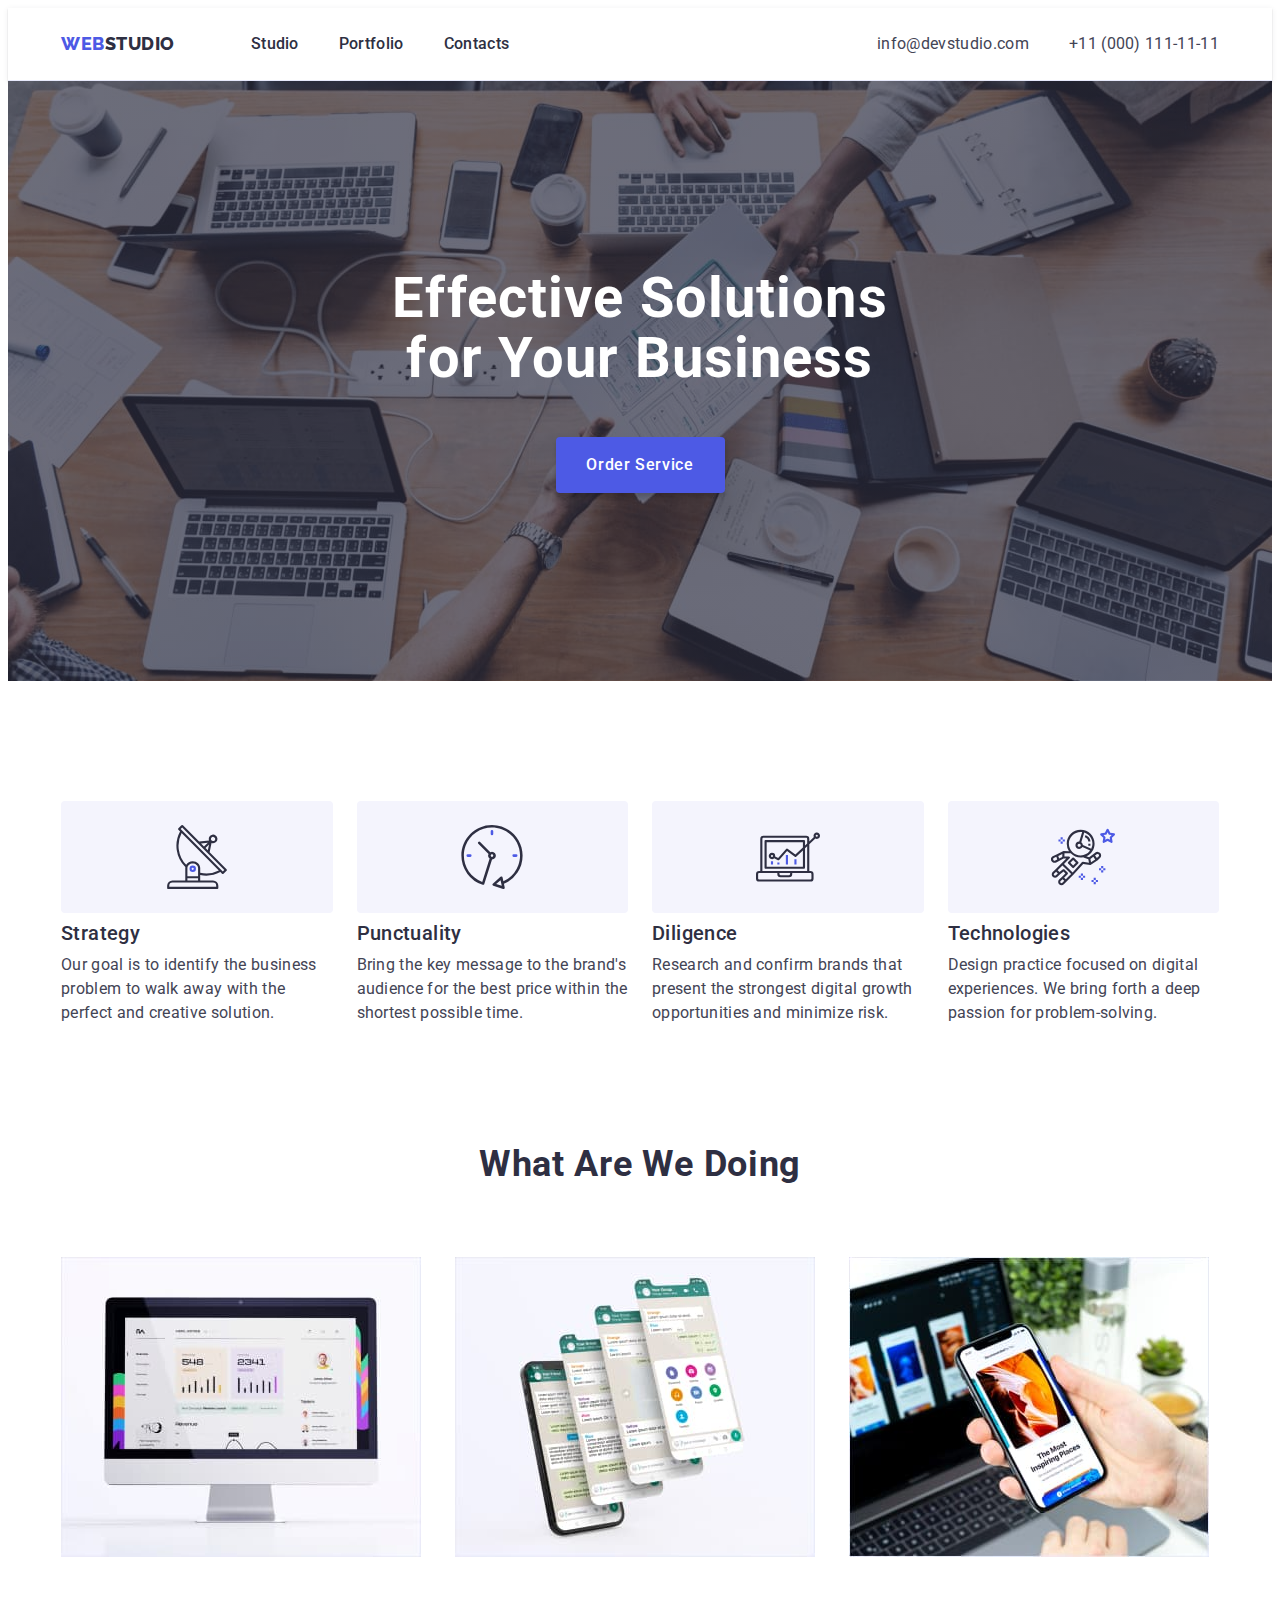
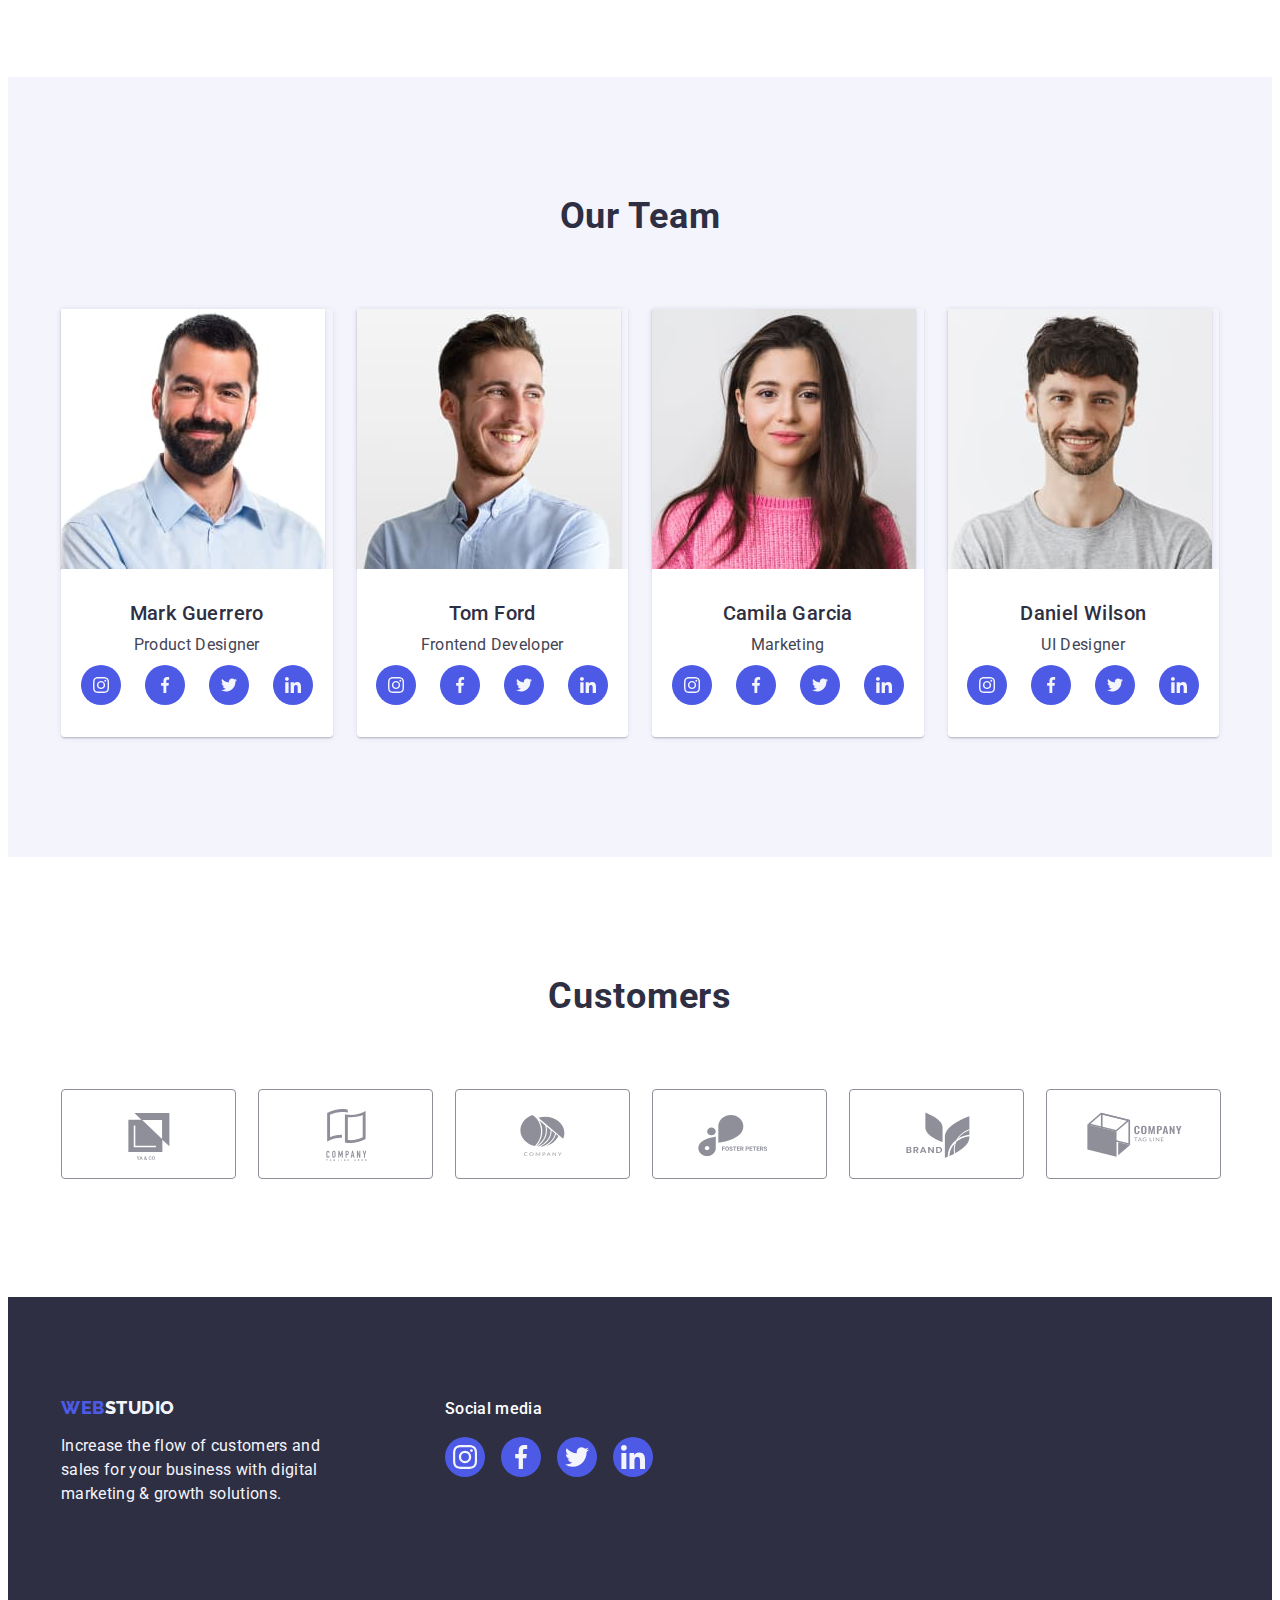
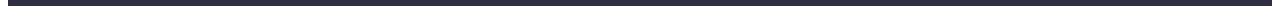
==== index.html @ 2c01bdbb "hw5" ====
<!DOCTYPE html>
<html lang="en">
  <head>
    <meta charset="UTF-8" />
    <meta http-equiv="X-UA-Compatible" content="IE=edge" />
    <meta name="viewport" content="width=device-width, initial-scale=1.0" />
    <title>Домашка 2</title>
    <link rel="preconnect" href="https://fonts.googleapis.com">
    <link rel="preconnect" href="https://fonts.gstatic.com" crossorigin>
    <link href="https://fonts.googleapis.com/css2?family=Raleway:wght@800&family=Roboto:wght@400;500;700&display=swap"
      rel="stylesheet">
    <link rel="stylesheet" href="https://cdnjs.cloudflare.com/ajax/libs/modern-normalize/2.0.0/modern-normalize.min.css"
      integrity="sha512-4xo8blKMVCiXpTaLzQSLSw3KFOVPWhm/TRtuPVc4WG6kUgjH6J03IBuG7JZPkcWMxJ5huwaBpOpnwYElP/m6wg=="
      crossorigin="anonymous" referrerpolicy="no-referrer" />
    <link rel="stylesheet" href="https://cdnjs.cloudflare.com/ajax/libs/animate.css/4.1.1/animate.min.css" />
    <link href="https://unpkg.com/aos@2.3.1/dist/aos.css" rel="stylesheet">
    <link rel="stylesheet" href="./css/styles.css">
  </head>

  <body>
    <header class="header-class">
      <div class="container nav-class  ">
        <nav class="nav-class">
          <a class="main-return-index link" href="./index.html">Web<span class="logo-studio">Studio</span></a>
          <ul class="flex-container list">
            <li><a class="main-menu link " href="./index.html">Studio</a></li>
            <li><a class="main-menu link" href="./portfolio.html">Portfolio</a></li>
            <li><a class="main-menu link" href="">Contacts</a></li>
          </ul>
        </nav>
      
        <address class="main-adress ">
          <ul class="adr-container list">
            <li><a class="main-email-tel link" href="mailto:info@devstudio.com">info@devstudio.com</a></li>
            <li><a class="main-email-tel link" href="tel:+110001111111">+11 (000) 111-11-11</a></li>
          </ul>
        </address>
      </div>
    </header>

    <main>
      <section class=" main-section-first">
        <div class="container container-first">
          <h1 class="main-h-first animate__animated animate__bounce">Effective Solutions for Your Business</h1>

          <button  type="button" class="main-button" data-open-modal>Order Service</button>
        </div>
      </section>

      <section class="main-section-second">
        <div class="container">
          <h2 class=" visually-hidden ">make world beautiful</h2>
          <ul class="container-second  list">
            <li class="second-li">
             <div class="section-second-icon">
                <svg class="second-perevagi-icon" width="64" height="64">
                <use href="./images/icons.svg#icon-anten"></use>
                </svg>
              </div>
                <h3 class="main-h-second">Strategy</h3>
                <p class="main-p-second">
                  Our goal is to identify the business problem to walk away with the
                  perfect and creative solution.
                </p>
              
            </li>
            
            <li class="second-li">
              <div class="section-second-icon">
                <svg class="second-perevagi-icon" width="64" height="64">
                  <use href="./images/icons.svg#icon-clock"></use>
                </svg>
              </div>
              <h3 class="main-h-second">Punctuality</h3>
              <p class="main-p-second">
                Bring the key message to the brand's audience for the best price
                within the shortest possible time.
              </p>
            </li>

            <li class="second-li">
              <div class="section-second-icon">
                <svg class="second-perevagi-icon" width="64" height="64">
                  <use href="./images/icons.svg#icon-diagr"></use>
                </svg>
              </div>
              <h3 class="main-h-second">Diligence</h3>
              <p class="main-p-second">
                Research and confirm brands that present the strongest digital
                growth opportunities and minimize risk.
              </p>
            </li>

            <li class="second-li">
              <div class="section-second-icon">
                <svg class="second-perevagi-icon" width="64" height="64">
                  <use href="./images/icons.svg#icon-astron"></use>
                </svg>
              </div>
              <h3 class="main-h-second">Technologies</h3>
              <p class="main-p-second">
                Design practice focused on digital experiences. We bring forth a
                deep passion for problem-solving.
              </p>
            </li>
          </ul>
        </div>
      </section>

      <section class="main-section-third">
        <div  class="container">
          <h2 class="main-h-third">What are we doing</h2>
         
            <ul class="container-third list">
              <li class="third-li">
                <img class="main-img" src="./images/img1c.jpg"  alt="img1" >
              </li>
              <li class="third-li">
                <img class="main-img" src="./images/img2c.jpg"  alt="img2" >
              </li>
              <li class="third-li">
                <img class="main-img" src="./images/img3c.jpg"  alt="img3" >
              </li>
            </ul>
          
        </div>
      </section>

      <section class="main-section-four">
        <div class="container">
          <h2 class="main-h-third">Our Team</h2>
          <ul class="flex-container-third list">
            <li class="class-team-img">
              <img  class="main-img-team"
                src="./images/developer1c.jpg"
                alt="developer1" >
              <div class="fio-job">
                  <h3 class="main-fio">Mark Guerrero</h3>
                  <p class="job-title">Product Designer</p>
                  <ul class="team-soc list">
                    <li class="team-soc-item link">
                      <a href="" class="team-soc-link link"
                         target="_blank"
                         rel="noopener noreferrent">
                        <svg class="team-soc-icon" width="16" height="16"> 
                          <use href="./images/icons.svg#icon-insta"></use>
                              </svg>
                      </a>
                    </li>
                    <li class="team-soc-item link">
                      <a href="" class="team-soc-link link"
                          target="_blank" rel="noopener noreferrent">
                        <svg class="team-soc-icon" width="16" height="16">
                          <use href="./images/icons.svg#icon-faceb"></use>
                        </svg>
                      </a>
                    </li>
                    <li class="team-soc-item link">
                      <a href="" class="team-soc-link link" 
                          target="_blank" rel="noopener noreferrent">
                          <svg class="team-soc-icon" width="16" height="16">
                            <use href="./images/icons.svg#icon-twit"></use>
                          </svg>
                      </a>
                    </li>
                    <li class="team-soc-item link">
                      <a href="" class="team-soc-link link" 
                        target="_blank" rel="noopener noreferrent">
                      <svg class="team-soc-icon" width="16" height="16">
                        <use href="./images/icons.svg#icon-linked"></use>
                      </svg>
                      </a>
                    </li>
                  </ul>
              </div>
              
            </li>
            <li class="class-team-img">
              <img class="main-img-team"
                src="./images/developer2c.jpg"
                alt="developer2" >
              <div class="fio-job">
                  <h3 class="main-fio">Tom Ford</h3>
                  <p class="job-title">Frontend Developer</p>
                  <ul class="team-soc list">
                    <li class="team-soc-item link">
                      <a href="" class="team-soc-link link" target="_blank" rel="noopener noreferrent">
                        <svg class="team-soc-icon" width="16" height="16">
                          <use href="./images/icons.svg#icon-insta"></use>
                        </svg>
                      </a>
                    </li>
                    <li class="team-soc-item link">
                      <a href="" class="team-soc-link link" target="_blank" rel="noopener noreferrent">
                        <svg class="team-soc-icon" width="16" height="16">
                          <use href="./images/icons.svg#icon-faceb"></use>
                        </svg>
                      </a>
                    </li>
                    <li class="team-soc-item link">
                      <a href="" class="team-soc-link link" target="_blank" rel="noopener noreferrent">
                        <svg class="team-soc-icon" width="16" height="16">
                          <use href="./images/icons.svg#icon-twit"></use>
                        </svg>
                      </a>
                    </li>
                    <li class="team-soc-item link">
                      <a href="" class="team-soc-link link" target="_blank" rel="noopener noreferrent">
                        <svg class="team-soc-icon" width="16" height="16">
                          <use href="./images/icons.svg#icon-linked"></use>
                        </svg>
                      </a>
                    </li>
                  </ul>
              </div>
            </li>
            <li class="class-team-img">
              <img class="main-img-team"
                src="./images/developer3c.jpg"
                alt="developer3" >
              <div class="fio-job">
                  <h3 class="main-fio">Camila Garcia</h3>
                  <p class="job-title">Marketing</p>
                  <ul class="team-soc list">
                    <li class="team-soc-item link">
                      <a href="" class="team-soc-link link" target="_blank" rel="noopener noreferrent">
                        <svg class="team-soc-icon" width="16" height="16">
                          <use href="./images/icons.svg#icon-insta"></use>
                        </svg>
                      </a>
                    </li>
                    <li class="team-soc-item link">
                      <a href="" class="team-soc-link link" target="_blank" rel="noopener noreferrent">
                        <svg class="team-soc-icon" width="16" height="16">
                          <use href="./images/icons.svg#icon-faceb"></use>
                        </svg>
                      </a>
                    </li>
                    <li class="team-soc-item link">
                      <a href="" class="team-soc-link link" target="_blank" rel="noopener noreferrent">
                        <svg class="team-soc-icon" width="16" height="16">
                          <use href="./images/icons.svg#icon-twit"></use>
                        </svg>
                      </a>
                    </li>
                    <li class="team-soc-item link">
                      <a href="" class="team-soc-link link" target="_blank" rel="noopener noreferrent">
                        <svg class="team-soc-icon" width="16" height="16">
                          <use href="./images/icons.svg#icon-linked"></use>
                        </svg>
                      </a>
                    </li>
                  </ul>
              </div>
            </li>
            <li class="class-team-img">
              <img class="main-img-team"
                src="./images/developer4c.jpg"
                alt="developer4" >
              <div class="fio-job">
                  <h3 class="main-fio">Daniel Wilson</h3>
                  <p class="job-title">UI Designer</p>
                  <ul class="team-soc list">
                    <li class="team-soc-item link">
                      <a href="" class="team-soc-link link" target="_blank" rel="noopener noreferrent">
                        <svg class="team-soc-icon" width="16" height="16">
                          <use href="./images/icons.svg#icon-insta"></use>
                        </svg>
                      </a>
                    </li>
                    <li class="team-soc-item link">
                      <a href="" class="team-soc-link link" target="_blank" rel="noopener noreferrent">
                        <svg class="team-soc-icon" width="16" height="16">
                          <use href="./images/icons.svg#icon-faceb"></use>
                        </svg>
                      </a>
                    </li>
                    <li class="team-soc-item link">
                      <a href="" class="team-soc-link link" target="_blank" rel="noopener noreferrent">
                        <svg class="team-soc-icon" width="16" height="16">
                          <use href="./images/icons.svg#icon-twit"></use>
                        </svg>
                      </a>
                    </li>
                    <li class="team-soc-item link">
                      <a href="" class="team-soc-link link" target="_blank" rel="noopener noreferrent">
                        <svg class="team-soc-icon" width="16" height="16">
                          <use href="./images/icons.svg#icon-linked"></use>
                        </svg>
                      </a>
                    </li>
                  </ul>
              </div>
            </li>
          </ul>
        </div>
      </section>

      <section class="main-section-five">
        <div class="container">
          <h2 class="main-h-third">Customers</h2>
          <ul class="flex-container-third list">
            <li class="customer-item link">
              <a href="" class="customer-link" target="_blank" 
                  rel="noopener noreferrent">
                <svg class="customer-icon" width="104" height="56">
                  <use href="./images/icons.svg#icon-logoone"></use>
                </svg>
              </a>
            </li>
            <li class="customer-item link">
              <a href="" class="customer-link" 
                    target="_blank" rel="noopener noreferrent">
                <svg class="customer-icon" width="104" height="56">
                  <use href="./images/icons.svg#icon-logotwo"></use>
                </svg>
              </a>
            </li>
            <li class="customer-item link">
              <a href="" class="customer-link " 
                    target="_blank" rel="noopener noreferrent">
                <svg class="customer-icon" width="104" height="56">
                  <use href="./images/icons.svg#icon-logotree"></use>
                </svg>
              </a>
            </li>
            <li class="customer-item link">
              <a href="" class="customer-link" 
                    target="_blank" rel="noopener noreferrent">
                <svg class="customer-icon" width="104" height="56">
                  <use href="./images/icons.svg#icon-logofour"></use>
                </svg>
              </a>
            </li>
            <li class="customer-item link">
              <a href="" class="customer-link" 
                    target="_blank" rel="noopener noreferrent">
                <svg class="customer-icon" width="104" height="56">
                  <use href="./images/icons.svg#icon-logofive"></use>
                </svg>
              </a>
            </li>
            <li class="customer-item link">
              <a href="" class="customer-link" 
                    target="_blank" rel="noopener noreferrent">
                <svg class="customer-icon" width="104" height="56">
                  <use href="./images/icons.svg#icon-logosix"></use>
                </svg>
              </a>
            </li>
          </ul>
        </div>
      </section>    
    </main>

    <footer class="foot-container ">
      <div class="footer-class">
        <div class="footer-first-block">         
          <a class="main-footer-index link " href="./index.html">Web<span class="main-span-footer">Studio</span></a>
          <p class="main-p-footer size-p-footer">
            Increase the flow of customers and sales for your business with digital
            marketing & growth solutions.
            </p>
        </div>

        <div class="block-social-media">
              <p class="social-media">Social media  </p>
              <ul class="footer-soc list">
                <li class="footer-soc-item link">
                  <a href="" class="footer-soc-link link" target="_blank" rel="noopener noreferrent">
                    <svg class="footer-soc-icon" width="24" height="24">
                      <use href="./images/icons.svg#icon-insta"></use>
                    </svg>
                  </a>
                </li>
              <li class="footer-soc-item link">
                  <a href="" class="footer-soc-link link" target="_blank" rel="noopener noreferrent">
                    <svg class="footer-soc-icon" width="24" height="24">
                      <use href="./images/icons.svg#icon-faceb"></use>
                    </svg>
                  </a>
                </li>
              <li class="footer-soc-item link">
                  <a href="" class="footer-soc-link link" target="_blank" rel="noopener noreferrent">
                    <svg class="footer-soc-icon" width="24" height="24">
                      <use href="./images/icons.svg#icon-twit"></use>
                    </svg>
                  </a>
                </li>
                <li class="footer-soc-item link">

                  <a href="" class="footer-soc-link link" target="_blank" rel="noopener noreferrent">
                    <svg class="footer-soc-icon" width="24" height="24">
                      <use href="./images/icons.svg#icon-linked"></use>
                    </svg>
                  </a>
                </li>
              </ul>
        </div>

      </div>
    </footer>
    <div class="backdrop is-hidden data-backdrop">
      <div class="modal">
          <p>  igfpiyfdktkkhyfkfkfufufufufiutfiutfoihhj </p>
          <button type="button"   class="modal-close" data-close-modal> 
            <svg class="modal-close-icon" width="8" height="8">
              <use href="./images/icons.svg#icon-close-black"></use>
            </svg>

        </button>

      </div>
    </div>
    <script>
      const refs={
        openModalBtn: document.querySelector("[data-open-modal]"),
        closeModalBtn: document.querySelector("[data-close-modal]"),
        backdrop: document.querySelector("[data-backdrop]"),
      };
      refs.openModalBtn.addEventListener("click", toggleModal);
      refs.closeModalBtn.addEventListener("click", toggleModal);
      refs.backdrop.addEventListener("click", logBackdropClick);

      function toggleModal(){
        refs.backdrop.classList.toggle("is-hidden");
      }

      function logBackdropClick() {
        console.log("Это клик в бэкдроп")ж
      }
      
    </script>
  </body>
</html>
---- css/styles.css ----
body{
    font-family: "Roboto", sans-serif;
    color: var(--color-main-p);
    background-color: var(--title-color); }
:root{
    --title-color: #ffffff;
        --background-color-body: #2e2f42;
        --portfolio-filter-color: #4D5AE5;
        --portfolio-filter-background: #F4F4FD;
        --color-main-menu: #434455;
        --color-border-portfolio: #e7e9fc;
        --color-focus-blu: #404bbf;
        --color-h-second: #2E2F42;
        --color-main-total: #F4F4FD;
        --color-main-p: #434455;
        --color-sect-third: #E5E5E5;
        --timing-function: cubic-bezier(0.4, 0, 0.2, 1);
}
.list{list-style: none;  }
.link{text-decoration: none; }
p,h1,h2,h3,h4,h5,h6 {margin: 0;}
ul,ol{margin: 0;   padding: 0  ;}
img{display: block;}

/* Main menu */
.main-menu {
    font-weight: 500;
    font-size: 16px;
    line-height: 1.5;
    letter-spacing: 0.02em;
    color: var(--background-color-body);
    display: block;
    gap: 40px;
    padding: 24px 0;
    position: relative;
    transition-property:color;
}
.main-menu::after{
    content: "";
    position: absolute;
    width: 100%;
    height: 4px;
    left: 0;
    bottom: 0;
    display: block;
    background-color: var(--color-focus-blu);
    transform: scaleX(0);
    /* transition: var(--color-focus-blu); */
    /* transform: scaleX(0,5); */
    transition: transform 250ms var(--timing-function);
}

 .main-menu:hover::after {
     transform: scaleX(1);
 }

 .main-menu:hover,
 .main-menu:focus {
        color: var(--color-focus-blu);
}
.nav-class {
    display: flex;
    align-items: center;
    justify-content: space-between;
}
.adr-container {
    display: flex;
    gap: 40px;
}
.flex-container{
    display: flex;
    align-items: center;
    gap: 40px;
}
.flex-container-first{
    box-sizing: content-box;
    display: flex;
}
.flex-container-second {
    display: flex;
    align-items: center;
    gap: 24px;
    justify-content: center;
}
.flex-container-portfolio{
    display: flex;
    flex-wrap: wrap;
    align-items: center;
    column-gap: 24px;
    row-gap: 48px;
    border-top: none;
}
.portfolio-li{
    width: calc((100% - 48px) / 3);
}

.portfolio-li:hover .portfolio-cashless-text {
    transform: translateY(0);
}

.portfolio-list{
    display: block;
    /* transition-property: all; */
    transition-duration: 250ms;
    transition-timing-function: cubic-bezier(0.4, 0, 0.2, 1);
}
.portfolio-list-card {
    padding: 32px 16px;
    border: 1px solid var(--color-border-portfolio);
    border-top: none;
}

.portfolio-list:hover,
.portfolio-list:focus {
    box-shadow: 0px 1px 6px rgba(46, 47, 66, 0.08),
                0px 1px 1px rgba(46, 47, 66, 0.16),
                0px 2px 1px rgba(46, 47, 66, 0.08);
}

.flex-container-menu-portfolio{
    display: flex;
    gap: 24px;
    margin-bottom: 72px;
}   
.flex-container-third {
    display: flex;
    align-items: center;
    gap: 24px;
    }
.flex-on{
    display: flex;
    align-items: center;
    justify-items: center;
    justify-content: center;
}

.logo-studio{
    color: var(--background-color-body);
}

.main-return-index{
    color: var(--portfolio-filter-color);
    font-family: 'Raleway', sans-serif;
    font-style: normal;
    font-weight: 800;
    font-size: 18px;
    line-height: 1.17;
    letter-spacing: 0.03em;
    text-transform: uppercase;
    margin-right: 76px;
 }
.main-footer-index {
    font-family: 'Raleway', sans-serif;
    font-style: normal;
    font-weight: 800;
    font-size: 18px;
    line-height: 1.17;
    letter-spacing: 0.03em;
    text-transform: uppercase;
    color: var(--portfolio-filter-color);
    margin-bottom: 16px;
    display: inline-block;
}
.main-span-footer {
    color: var(--portfolio-filter-background);
}

.main-p-footer {
    font-size: 16px;
    line-height: 1.5;
    letter-spacing: 0.02em;
    color: var(--portfolio-filter-background);
}
.size-p-footer {
    width: 264px;
}
.main-adress {
    font-style: normal; 
}

.main-email-tel{
    font-size: 16px;
    line-height: 1.5;
    letter-spacing: 0.02em;
    color: var(--color-main-menu);
    margin-right: auto;
    /* transition-property: all; */
    transition-duration: 250ms;
    transition-timing-function: cubic-bezier(0.4, 0, 0.2, 1);
}
.main-email-tel:hover,
.main-email-tel:focus {
    color: var(--color-focus-blu);
 
}
.main-section-first{
    max-width: 1440px;
    margin: 0 auto;
    background-position: center;
    background-size: cover;
    background-image: linear-gradient(rgba(46, 47, 66, 0.7),
                                      rgba(46, 47, 66, 0.7)),
                                       url(../images/people-office.jpg);
    background-repeat: no-repeat;
    padding: 188px 0;
    position: relative;
}
.main-h-first {
    font-weight: 700;
    font-size: 56px;
    line-height: 1.07;
    text-align: center; 
    letter-spacing: 0.02em;
    max-width: 496px;
    color: var(--title-color);
    margin: auto;
 }
.main-button {
    font-family: "Roboto", sans-serif;
    font-style: normal;
    font-weight: 500;
    font-size: 16px;
    line-height: 1.5;
    letter-spacing: 0.04em;
    color: var(--title-color);
    background-color: var(--portfolio-filter-color);
    cursor: pointer;
    display: block;
    margin: auto;;
    margin-top: 48px;
    align-items: flex-start;
    padding: 12px 24px;
    min-width: 169px;
    height: 56px;
    border: none;
    box-shadow: 0px 4px 4px rgba(0, 0, 0, 0.15);
    border-radius: 4px;
    /* transition-property: all; */
    transition-duration: 250ms;
    transition-timing-function: cubic-bezier(0.4, 0, 0.2, 1);
   
}
.main-button:hover,
.main-button:focus {
    background-color: var(--color-focus-blu);
    border: 1px solid transparent;
}
.main-section-second{
    padding-top: 120px;
    padding-bottom: 120px;
}
.h-two-hidden{
    content-visibility: hidden;
}
.main-h-second {
    font-weight: 500;
    font-size: 20px;
    line-height: 1.2;
    letter-spacing: 0.02em;
    color: var(--color-h-second);
    margin-bottom: 8px;
}
.main-p-second {
    font-size: 16px;
    line-height: 1.5;
    letter-spacing: 0.02em;
    color: var(--color-main-p);
}
.main-section-third{
    /* background-color: #E5E5E5; */
    padding-bottom: 120px;
}
.main-section-four {
    background-color: var(--portfolio-filter-background);
    padding: 120px 0;
}

.main-section-five {
    background-color: var(-color-sect-third);
    padding: 120px 0;
}
.main-h-third {
    font-weight: 700;
    font-size: 36px;
    line-height: 1.11;
    text-align: center;
    align-items: center;
    letter-spacing: 0.02em;
    text-transform: capitalize;
    color: var(--background-color-body);
    margin-bottom: 72px;
}
.main-fio {
    font-weight: 500;
    font-size: 20px;
    line-height: 1.2;
    text-align: center;
    letter-spacing: 0.02em;
    color: var(--background-color-body);
    margin-bottom: 8px;
}
.job-title {
    font-size: 16px;
    line-height: 1.5;
    text-align: center;
    letter-spacing: 0.02em;
    color: var(--color-main-menu);
    margin-bottom: 8px;
}
.fio-job {
    border-radius: 0px 0px 4px 4px;
    background-color: var(--title-color);
    padding: 32px 16px;
}
.footer-class{
    width: 1158px;
        padding: 0 15px;
        margin: 0 auto;
    display: flex;
    align-items: baseline;  
}
.foot-container {
    padding: 100px 0px;
    background-color: var(--background-color-body);
}
.footer-first-block{
    margin-right: 120px
}
 
    
/****--------------- Portfolio */
.portfolio-filter{
    font-family: "Roboto", sans-serif;
    font-weight: 500;
    font-size: 16px;
    line-height: 1.5;
    letter-spacing: 0.04em;
    background-color: var(--portfolio-filter-background);
    color:var(--portfolio-filter-color);
    cursor: pointer;
    padding: 12px 24px;
    border: 1px solid #E7E9FC;
    border-radius: 4px;
}

.portfolio-filter:hover, 
.portfolio-filter:focus {
    color: var(--title-color);
    background-color: var(--color-focus-blu);
    border: 1px solid transparent;
    box-shadow: 0px 3px 1px rgba(0, 0, 0, 0.1), 
                0px 2px 1px rgba(0, 0, 0, 0.08),    
                0px 2px 2px rgba(0, 0, 0, 0.12);
                /* transition-property: all; */
    transition-duration: 250ms;
    transition-timing-function: cubic-bezier(0.4, 0, 0.2, 1);

}
.portfolio-h-two{
    font-weight: 500;
    font-size: 20px;
    line-height: 1.2;
    letter-spacing: 0.02em;
    color: var(--background-color-body);
    margin-bottom: 8px;
}
.portfolio-p{
    font-size: 16px;
    line-height: 1.5;
    letter-spacing: 0.02em;
    color: var(--color-main-menu);
} 
.main-img{
    /* display: block;  */
    max-width: 100%;
     height: auto;
     flex-basis: calc((100% - 48px) / 3);
}
.main-img-team {
     flex-basis: calc((100% - 3 * 24px) / 4);
    box-shadow: 0px 1px 6px rgba(46, 47, 66, 0.08),
        0px 1px 1px rgba(46, 47, 66, 0.16),
        0px 2px 1px rgba(46, 47, 66, 0.08);
}
.header-class{
    border-bottom: 1px solid #e7e9fc;
    box-shadow: 0px 2px 1px rgba(46, 47, 66, 0.08),
                0px 1px 1px rgba(46, 47, 66, 0.16), 
                0px 1px 6px rgba(46, 47, 66, 0.08);
    
}
.container {
    width: 1158px;
    padding: 0 15px;
    margin: 0 auto;
}
.container-first {
    width: 1158px;
        /* position: relative; */
 }
.container-second {
    /* width: 1158px; */
    display: flex;
    gap: 24px;
    /* align-items: center;
    justify-content: center;
    background-color:var(--portfolio-filter-background);
    border-radius: 4px; */
}
.second-li{
    flex-basis: calc((100% - 72px) / 4);
}
.third-li{
    flex-basis: calc((100% - 48px) / 3);
}
.container-third{
    display: flex;
    flex-direction: row;
    align-items: center;
    margin: 0 auto;
    gap: 24px;
    justify-content: center;
}
.visually-hidden {
    position: absolute;
    width: 1px;
    height: 1px;
    margin: -1px;
    border: 0;
    padding: 0;
    white-space: nowrap;
    clip-path: inset(100%);
    clip: rect(0 0 0 0);
    overflow: hidden;
}
.second-item{
    flex-basis: calc((100% - 72px) / 4);
}
.flex-container-menu-portfolio{
    display: flex;
    align-items: center;
    gap: 24px;
    justify-content: center;
    margin-bottom: 72px;
}
.section-portfolio{
    /* width: 1158px; */
    padding-top: 96px;
    padding-bottom: 120px;  
}
.class-team-img{
    flex-basis: calc((100% - 72px) / 4);
    border-radius: 0px 0px 4px 4px;
    box-shadow: 0px 1px 6px rgba(46, 47, 66, 0.08),
        0px 1px 1px rgba(46, 47, 66, 0.16),
        0px 2px 1px rgba(46, 47, 66, 0.08);
}
.team-soc{
    display: flex;
    justify-content: center;
    gap: 24px;
}
.team-soc-item{
    height: 40px;
    width: 40px;
 }
.team-soc-link{
    width: 100%;
    height: 100%;
    background-color: var(--portfolio-filter-color);
    border-radius: 50%;
    /* display: block; */
    display: flex;
    align-items: center;
    justify-content: center;
}
.team-soc-link:hover,
.team-soc-link:focus {
    background-color: #404bbf;
    border: 1px solid transparent;
}
.team-soc-icon{
    fill: var(--color-main-total);    
}
.footer-soc {
    display: flex;
    justify-content: center;
    gap: 16px;
}
.footer-soc-item {
    height: 40px;
    width: 40px;
}
.footer-soc-link {
    width: 100%;
    height: 100%;
    background-color: var(--portfolio-filter-color);
    border-radius: 50%;
    /* display: block; */
    display: flex;
    align-items: center;
    justify-content: center;
}

.footer-soc-link:hover,
.footer-soc-link:focus {
    background-color: #31d0aa;
    border: 1px solid transparent;
}

.footer-soc-icon {
    fill: var(--color-main-total);
    color: black;
}
.customer-item {
    /* background:var(--color-main-total); */
    width: calc((100% - 120px) / 6);
    height: 88px;
    /* height:min-content 88px; */
}
.customer-link{
    width: 100%;
    height: 100%;
    border: 1px solid #8e8f99;
    border-radius: 4px;
    display: flex;
    align-items: center;
    justify-content: center;
    color:  #8e8f99;
}
.customer-link:hover,
.customer-link:focus {
    border-color: #404bbf;
    color: #404bbf;
    
}

.customer-icon {
    fill: currentColor;
}
.social-media{
    font-family: 'Roboto';
    font-style: normal;
    font-weight: 500;
    font-size: 16px;
    line-height: 1.5;
    letter-spacing: 0.02em;
    margin-bottom: 16px;
    color: var(--title-color);
}
.block-social-media{}

.section-second-icon{
    display: flex;
    align-items: center;
    justify-content: center;
    height: 112px;
    background-color:var(--portfolio-filter-background);
    border-radius: 4px;
    margin-bottom: 8px;
}
 .second-perevagi-icon {
    fill: var(--portfolio-filter-background);
}

.portfolio-cashless-text{
        font-size: 16px;
        line-height: 1.5;
        letter-spacing: 0.02em;
    position: absolute;
    top: 0;
    height: 100%;
    color: var(--color-main-total);
    background-color: var(--portfolio-filter-color);
    padding: 40px 32px;
    transform: translateY(100%);
    transition: transform 300ms linear;

}
.portfolio-card{
    position: relative;
    overflow: hidden;
}
.backdrop{
    position: fixed;
    left: 0;
    top: 0;
    width: 100%;
    height: 100%;
    
    rgba(46, 47, 66, 0.4);
/* rgba(252, 252, 252, 1) */
background-color:
  
}
.modal{
    position: absolute;
    top: 50%;
    left: 50%;
    width: 408px;
    height: 584px;
    /* padding: 20px; */
    background-color:rgba(252, 252, 252, 1);

    transform: translate(-50%, -50%) ;

}
.modal-close{
    width: 30px;
    height: 30px;
    border: 1px solid #8e8f99;
    border-radius: 50%;
    display: block;
    margin-left: auto;
    
}
.modal-close-icon {
    fill: red;
    color: black;
}
.backdrop.is-hidden{
    opacity: 0;
    pointer-events: none;
}
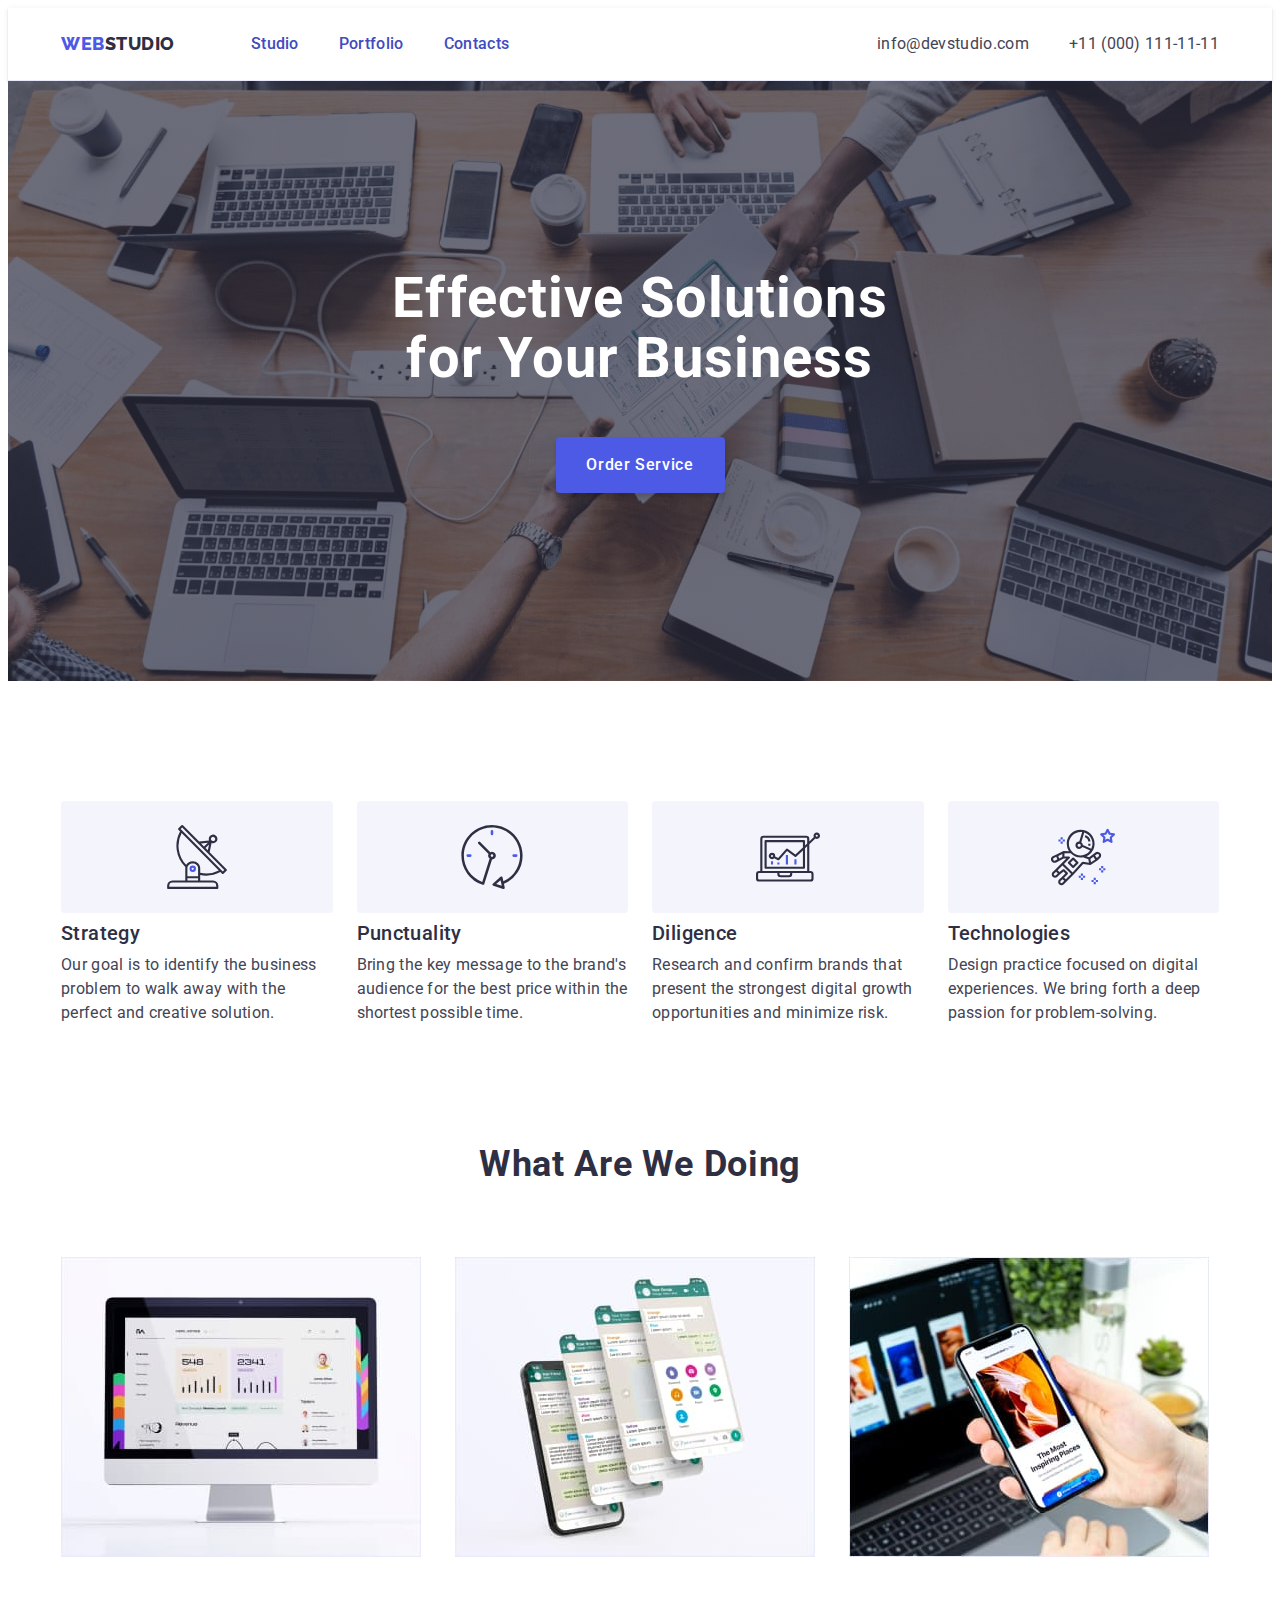
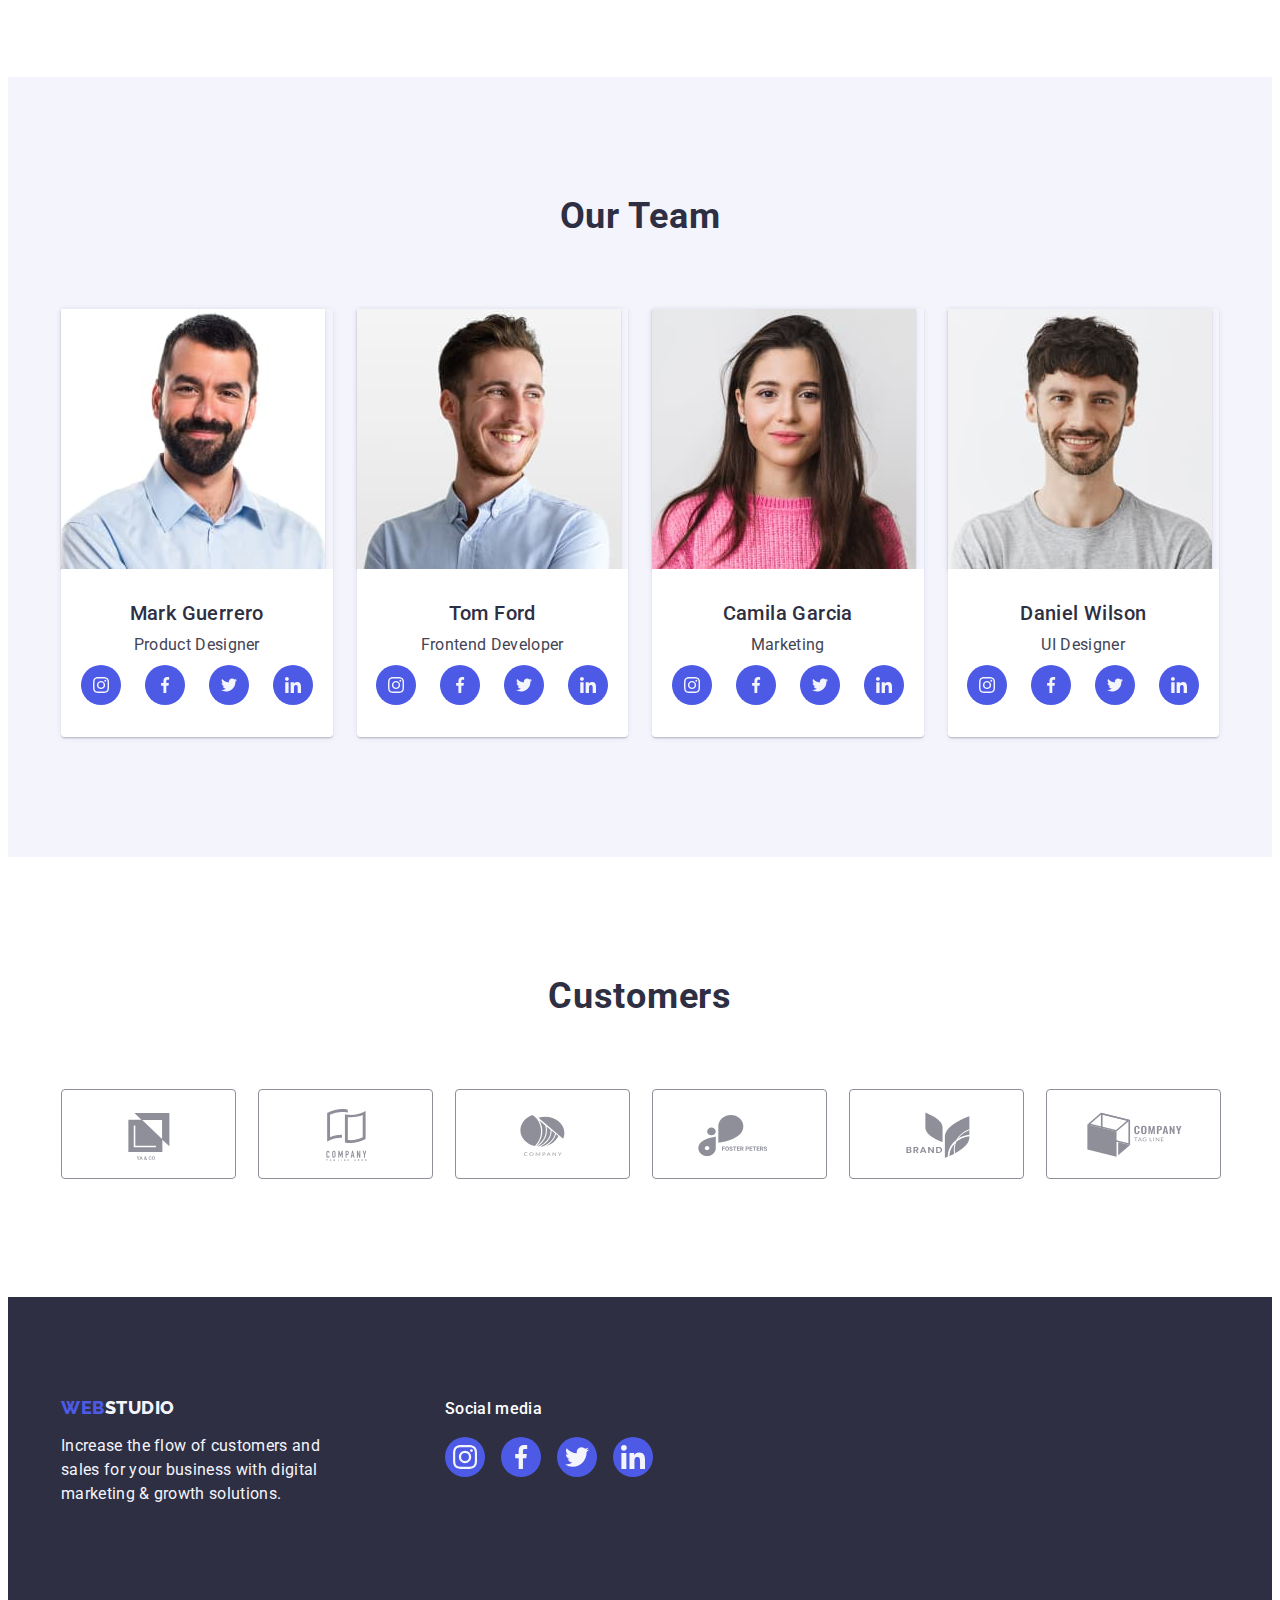
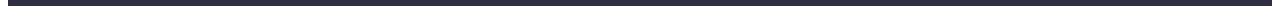
==== commit 724a8b16: "hw5" ====
--- a/index.html
+++ b/index.html
@@ -43,7 +43,7 @@
         <div class="container container-first">
           <h1 class="main-h-first animate__animated animate__bounce">Effective Solutions for Your Business</h1>
 
-          <button  type="button" class="main-button" data-open-modal>Order Service</button>
+          <button  type="button" class="main-button" data-modal-open>Order Service</button>
         </div>
       </section>
 
@@ -400,10 +400,11 @@
 
       </div>
     </footer>
-    <div class="backdrop is-hidden data-backdrop">
+
+    <div class="backdrop is-hidden" data-modal>
       <div class="modal">
-          <p>  igfpiyfdktkkhyfkfkfufufufufiutfiutfoihhj </p>
-          <button type="button"   class="modal-close" data-close-modal> 
+         
+          <button type="button"   class="modal-close" data-modal-close> 
             <svg class="modal-close-icon" width="8" height="8">
               <use href="./images/icons.svg#icon-close-black"></use>
             </svg>
@@ -412,24 +413,6 @@
 
       </div>
     </div>
-    <script>
-      const refs={
-        openModalBtn: document.querySelector("[data-open-modal]"),
-        closeModalBtn: document.querySelector("[data-close-modal]"),
-        backdrop: document.querySelector("[data-backdrop]"),
-      };
-      refs.openModalBtn.addEventListener("click", toggleModal);
-      refs.closeModalBtn.addEventListener("click", toggleModal);
-      refs.backdrop.addEventListener("click", logBackdropClick);
-
-      function toggleModal(){
-        refs.backdrop.classList.toggle("is-hidden");
-      }
-
-      function logBackdropClick() {
-        console.log("Это клик в бэкдроп")ж
-      }
-      
-    </script>
+    <script src="./js/modal.js"></script>
   </body>
 </html>
--- a/css/styles.css
+++ b/css/styles.css
@@ -28,12 +28,14 @@
     font-size: 16px;
     line-height: 1.5;
     letter-spacing: 0.02em;
-    color: var(--background-color-body);
+    /* color: var(--background-color-body); */
+    color: var(--color-focus-blu);
     display: block;
     gap: 40px;
     padding: 24px 0;
     position: relative;
-    transition-property:color;
+    transition: color 250ms var(--timing-function),
+                background-color 250ms var(--timing-function);
 }
 .main-menu::after{
     content: "";
@@ -41,12 +43,13 @@
     width: 100%;
     height: 4px;
     left: 0;
-    bottom: 0;
+    /* bottom: 0; */
+    bottom: -1px;
     display: block;
     background-color: var(--color-focus-blu);
     transform: scaleX(0);
-    /* transition: var(--color-focus-blu); */
-    /* transform: scaleX(0,5); */
+     bottom: -1px;
+    border-radius: 2px;
     transition: transform 250ms var(--timing-function);
 }
 
@@ -56,7 +59,7 @@
 
  .main-menu:hover,
  .main-menu:focus {
-        color: var(--color-focus-blu);
+        color: var(--background-color-body);
 }
 .nav-class {
     display: flex;
@@ -92,6 +95,8 @@
 }
 .portfolio-li{
     width: calc((100% - 48px) / 3);
+    transition: transform 250ms var(--timing-function);
+    }
 }
 
 .portfolio-li:hover .portfolio-cashless-text {
@@ -100,9 +105,7 @@
 
 .portfolio-list{
     display: block;
-    /* transition-property: all; */
-    transition-duration: 250ms;
-    transition-timing-function: cubic-bezier(0.4, 0, 0.2, 1);
+    transition: box-shadow 250ms var(--timing-function); 
 }
 .portfolio-list-card {
     padding: 32px 16px;
@@ -185,8 +188,9 @@
     color: var(--color-main-menu);
     margin-right: auto;
     /* transition-property: all; */
-    transition-duration: 250ms;
-    transition-timing-function: cubic-bezier(0.4, 0, 0.2, 1);
+    /* transition-duration: 250ms;
+    transition-timing-function: cubic-bezier(0.4, 0, 0.2, 1); */
+    transition: color 250ms var(--timing-function);
 }
 .main-email-tel:hover,
 .main-email-tel:focus {
@@ -236,10 +240,11 @@
     box-shadow: 0px 4px 4px rgba(0, 0, 0, 0.15);
     border-radius: 4px;
     /* transition-property: all; */
-    transition-duration: 250ms;
-    transition-timing-function: cubic-bezier(0.4, 0, 0.2, 1);
+    transition: background-color 250ms var(--timing-function),
+                color 250ms var(--timing-function);
+    }
    
-}
+
 .main-button:hover,
 .main-button:focus {
     background-color: var(--color-focus-blu);
@@ -341,6 +346,10 @@
     padding: 12px 24px;
     border: 1px solid #E7E9FC;
     border-radius: 4px;
+    transition: color 250ms var(--timing-function),
+                border 250ms var(--timing-function),
+                background-color  250ms var(--timing-function),
+                box-shadow 250ms var(--timing-function);
 }
 
 .portfolio-filter:hover, 
@@ -351,11 +360,9 @@
     box-shadow: 0px 3px 1px rgba(0, 0, 0, 0.1), 
                 0px 2px 1px rgba(0, 0, 0, 0.08),    
                 0px 2px 2px rgba(0, 0, 0, 0.12);
-                /* transition-property: all; */
-    transition-duration: 250ms;
-    transition-timing-function: cubic-bezier(0.4, 0, 0.2, 1);
-
-}
+    }
+
+
 .portfolio-h-two{
     font-weight: 500;
     font-size: 20px;
@@ -473,6 +480,8 @@
     display: flex;
     align-items: center;
     justify-content: center;
+    transition: background-color 250ms var(--timing-function);
+            /* border 250ms var(--timing-function), */
 }
 .team-soc-link:hover,
 .team-soc-link:focus {
@@ -500,6 +509,8 @@
     display: flex;
     align-items: center;
     justify-content: center;
+    transition: background-color 250ms var(--timing-function);
+            /* border 1250ms var(--timing-function), */
 }
 
 .footer-soc-link:hover,
@@ -527,6 +538,9 @@
     align-items: center;
     justify-content: center;
     color:  #8e8f99;
+    transition: 
+    color 250ms var(--timing-function);
+/* border-color 250ms var(--timing-function), */
 }
 .customer-link:hover,
 .customer-link:focus {
@@ -587,37 +601,64 @@
     top: 0;
     width: 100%;
     height: 100%;
-    
-    rgba(46, 47, 66, 0.4);
-/* rgba(252, 252, 252, 1) */
-background-color:
-  
+    background-color: rgba(46, 47, 66, 0.4);
+    transition: opacity 250ms var(--timing-function), 
+                visibility 250ms var(--timing-function);
 }
 .modal{
     position: absolute;
     top: 50%;
     left: 50%;
-    width: 408px;
-    height: 584px;
+    min-zoom: 408px;
+    min-height: 584px;
     /* padding: 20px; */
     background-color:rgba(252, 252, 252, 1);
-
+    border-radius: 4px;
+    transition: transform 250ms var(--timing-function);
     transform: translate(-50%, -50%) ;
+    box-shadow: 0px 1px 1px rgba(0, 0, 0, 0.14), 
+                0px 1px 3px rgba(0, 0, 0, 0.12), 
+                0px 2px 1px rgba(0, 0, 0, 0.2);
 
 }
 .modal-close{
-    width: 30px;
-    height: 30px;
-    border: 1px solid #8e8f99;
+    position: absolute;
+    top: 24px;
+    right: 24px;
+    width: 24px;
+    height: 24px;
+    /* border: 1px solid #8e8f99; */
+    /* border: 10px solid red; */
     border-radius: 50%;
-    display: block;
+    display: flex;
+    align-items: center;
+    justify-content: center;
+    background-color: #e7e9fc;
+    border: 10px solid rgba(0, 0, 0, 0.1);
+    padding: 0;
+    cursor: pointer;
+    transition: background-color 250ms var(--timing-function),
+                border 250ms var(--timing-function);
+
     margin-left: auto;
     
+}
+.modal-close:hover,
+.modal-close:focus {
+    border: none;
+    background-color: var(--color-focus-blu);
 }
 .modal-close-icon {
     fill: red;
     color: black;
-}
+    transition: fill 250ms var(--timing-function);
+}
+
+.modal-close-icon:hover,
+.modal-close-icon:focus {
+    fill: #ffffff;
+}
+
 .backdrop.is-hidden{
     opacity: 0;
     pointer-events: none;
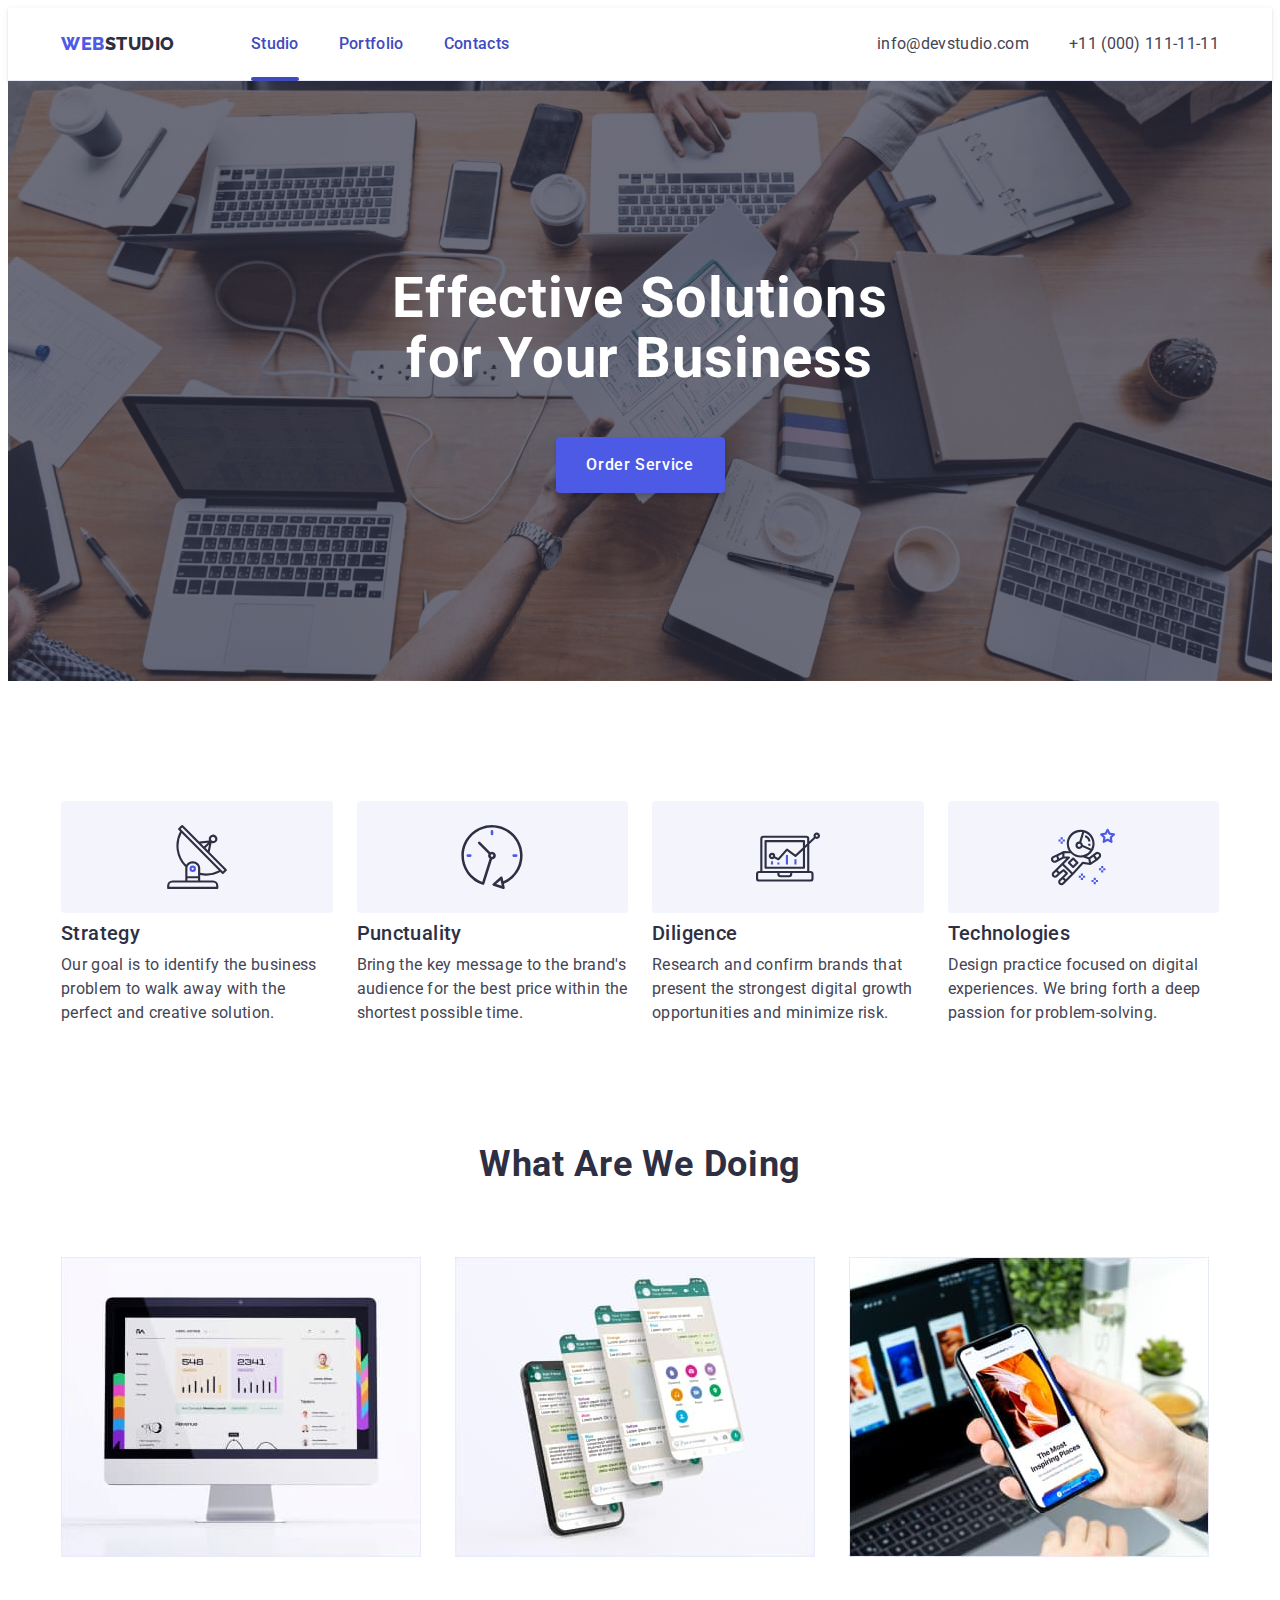
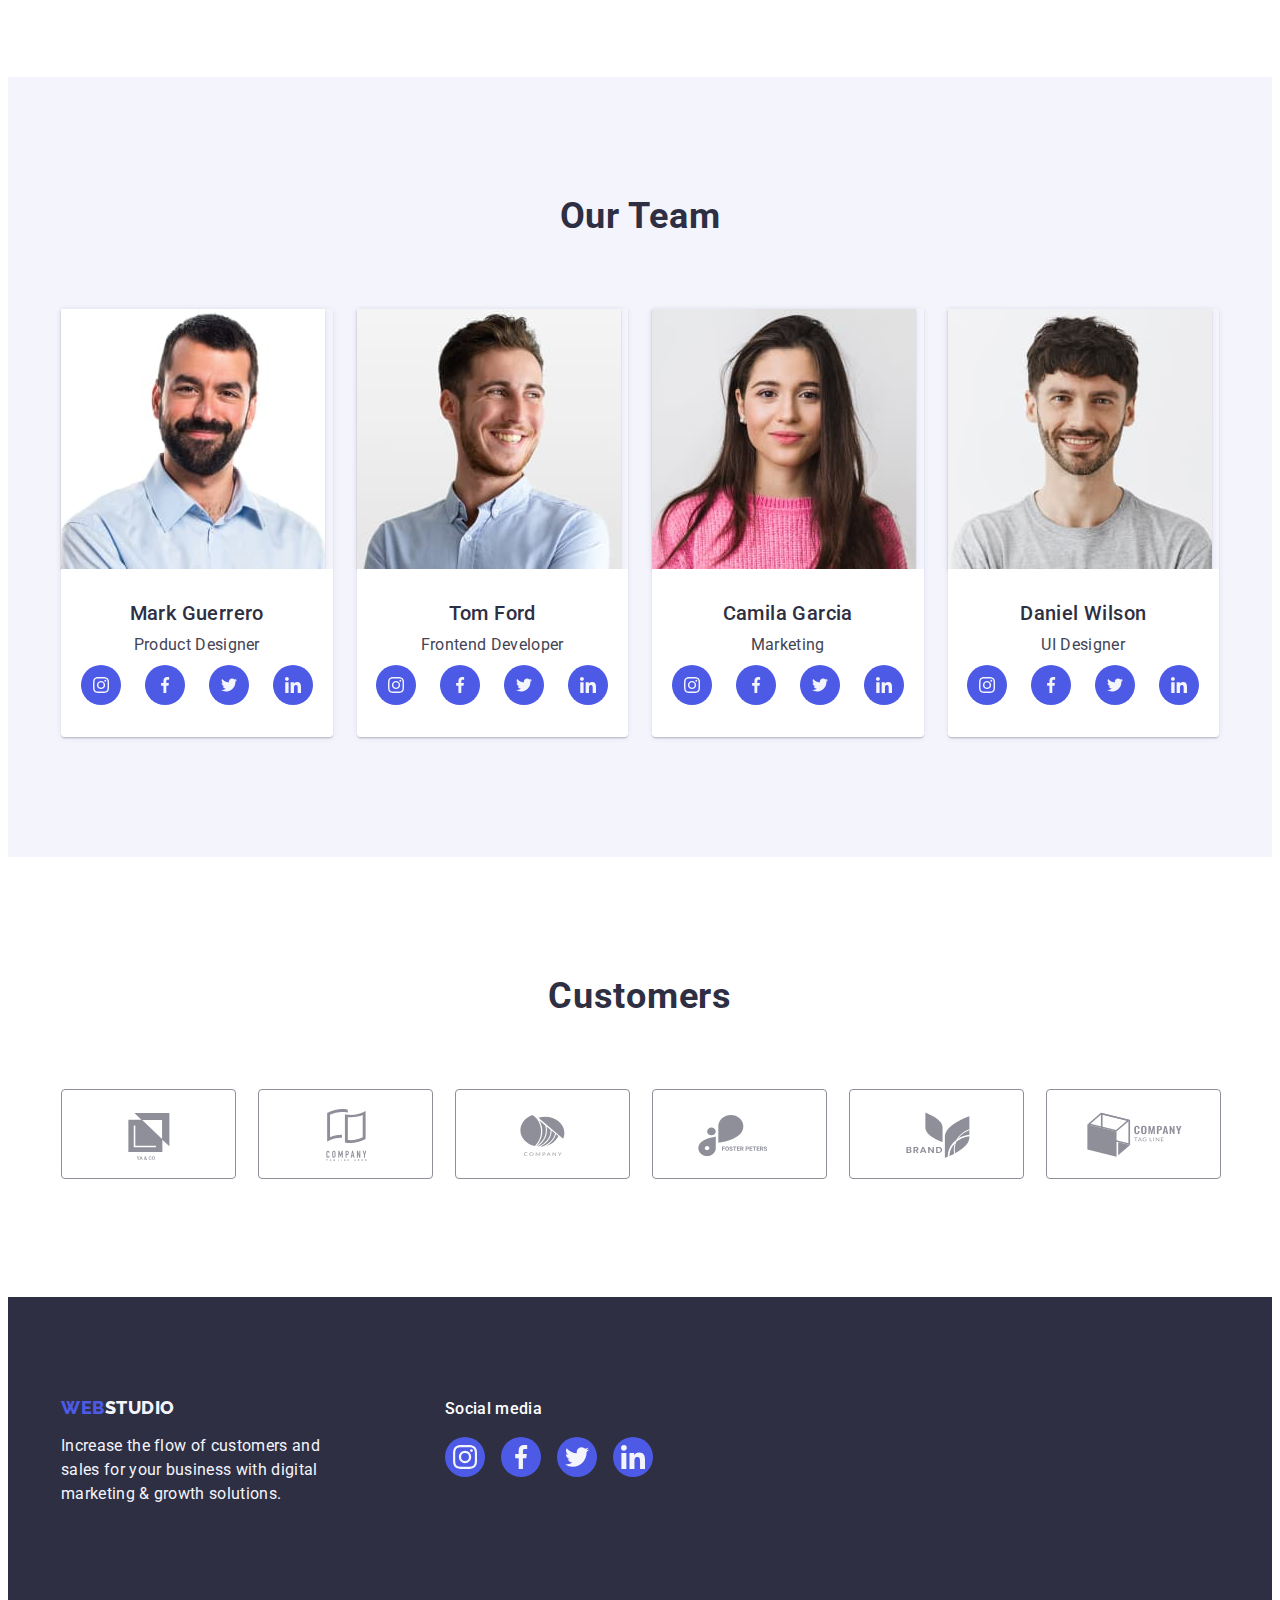
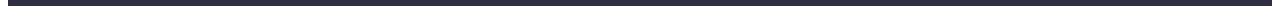
==== commit d84d03ea: "hw5" ====
--- a/index.html
+++ b/index.html
@@ -23,7 +23,7 @@
         <nav class="nav-class">
           <a class="main-return-index link" href="./index.html">Web<span class="logo-studio">Studio</span></a>
           <ul class="flex-container list">
-            <li><a class="main-menu link " href="./index.html">Studio</a></li>
+            <li><a class="main-menu link drawt" href="./index.html">Studio</a></li>
             <li><a class="main-menu link" href="./portfolio.html">Portfolio</a></li>
             <li><a class="main-menu link" href="">Contacts</a></li>
           </ul>
--- a/css/styles.css
+++ b/css/styles.css
@@ -37,7 +37,10 @@
     transition: color 250ms var(--timing-function),
                 background-color 250ms var(--timing-function);
 }
-.main-menu::after{
+.drawt {}
+
+.drawt::after{
+   
     content: "";
     position: absolute;
     width: 100%;
@@ -51,11 +54,12 @@
      bottom: -1px;
     border-radius: 2px;
     transition: transform 250ms var(--timing-function);
-}
-
- .main-menu:hover::after {
+    transform: scaleX(1);
+}
+
+ /* .main-menu:hover::after {
      transform: scaleX(1);
- }
+ } */
 
  .main-menu:hover,
  .main-menu:focus {
@@ -95,22 +99,27 @@
 }
 .portfolio-li{
     width: calc((100% - 48px) / 3);
-    transition: transform 250ms var(--timing-function);
+    /* transition: transform 250ms var(--timing-function); */
     }
-}
-
-.portfolio-li:hover .portfolio-cashless-text {
-    transform: translateY(0);
-}
-
-.portfolio-list{
+
+
+.portfolio-list:hover .portfolio-cashless-text {
+    transform: translateY(0%);
+}
+
+.portfolio-list:hover .portfolio-h-two {
+    transform: translateY(0%);
+}
+.portfolio-list {
     display: block;
-    transition: box-shadow 250ms var(--timing-function); 
+    transition: box-shadow 250ms var(--timing-function), 
+                transform 250ms var(--timing-function);
 }
 .portfolio-list-card {
     padding: 32px 16px;
     border: 1px solid var(--color-border-portfolio);
     border-top: none;
+    /* transition: box-shadow 250ms var(--timing-function); */
 }
 
 .portfolio-list:hover,
@@ -151,7 +160,12 @@
     letter-spacing: 0.03em;
     text-transform: uppercase;
     margin-right: 76px;
+    transition: color 250ms var(--timing-function);
  }
+.main-return-index:hover,
+.main-return-index:focus {
+    color: var(--color-focus-blu);
+}
 .main-footer-index {
     font-family: 'Raleway', sans-serif;
     font-style: normal;
@@ -187,9 +201,6 @@
     letter-spacing: 0.02em;
     color: var(--color-main-menu);
     margin-right: auto;
-    /* transition-property: all; */
-    /* transition-duration: 250ms;
-    transition-timing-function: cubic-bezier(0.4, 0, 0.2, 1); */
     transition: color 250ms var(--timing-function);
 }
 .main-email-tel:hover,
@@ -240,8 +251,7 @@
     box-shadow: 0px 4px 4px rgba(0, 0, 0, 0.15);
     border-radius: 4px;
     /* transition-property: all; */
-    transition: background-color 250ms var(--timing-function),
-                color 250ms var(--timing-function);
+    transition: background-color 250ms var(--timing-function);                color 250ms var(--timing-function);
     }
    
 
@@ -329,7 +339,7 @@
     background-color: var(--background-color-body);
 }
 .footer-first-block{
-    margin-right: 120px
+    margin-right: 120px;
 }
  
     
@@ -347,7 +357,7 @@
     border: 1px solid #E7E9FC;
     border-radius: 4px;
     transition: color 250ms var(--timing-function),
-                border 250ms var(--timing-function),
+                border-color 250ms var(--timing-function),
                 background-color  250ms var(--timing-function),
                 box-shadow 250ms var(--timing-function);
 }
@@ -376,6 +386,7 @@
     line-height: 1.5;
     letter-spacing: 0.02em;
     color: var(--color-main-menu);
+    transition: transform 250ms linear;
 } 
 .main-img{
     /* display: block;  */
@@ -538,9 +549,8 @@
     align-items: center;
     justify-content: center;
     color:  #8e8f99;
-    transition: 
-    color 250ms var(--timing-function);
-/* border-color 250ms var(--timing-function), */
+    transition: color 250ms var(--timing-function),
+                border-color 250ms var(--timing-function);
 }
 .customer-link:hover,
 .customer-link:focus {
@@ -588,7 +598,7 @@
     background-color: var(--portfolio-filter-color);
     padding: 40px 32px;
     transform: translateY(100%);
-    transition: transform 300ms linear;
+    transition: transform 250ms linear;
 
 }
 .portfolio-card{
@@ -609,13 +619,13 @@
     position: absolute;
     top: 50%;
     left: 50%;
-    min-zoom: 408px;
+    width: 408px;
     min-height: 584px;
     /* padding: 20px; */
     background-color:rgba(252, 252, 252, 1);
     border-radius: 4px;
     transition: transform 250ms var(--timing-function);
-    transform: translate(-50%, -50%) ;
+    transform: translate(-50%, -50%) scale(1);
     box-shadow: 0px 1px 1px rgba(0, 0, 0, 0.14), 
                 0px 1px 3px rgba(0, 0, 0, 0.12), 
                 0px 2px 1px rgba(0, 0, 0, 0.2);
@@ -627,14 +637,12 @@
     right: 24px;
     width: 24px;
     height: 24px;
-    /* border: 1px solid #8e8f99; */
-    /* border: 10px solid red; */
     border-radius: 50%;
     display: flex;
     align-items: center;
     justify-content: center;
     background-color: #e7e9fc;
-    border: 10px solid rgba(0, 0, 0, 0.1);
+    border: 1px solid rgba(0, 0, 0, 0.1);
     padding: 0;
     cursor: pointer;
     transition: background-color 250ms var(--timing-function),
@@ -662,4 +670,5 @@
 .backdrop.is-hidden{
     opacity: 0;
     pointer-events: none;
-}
+    visibility: hidden;
+}
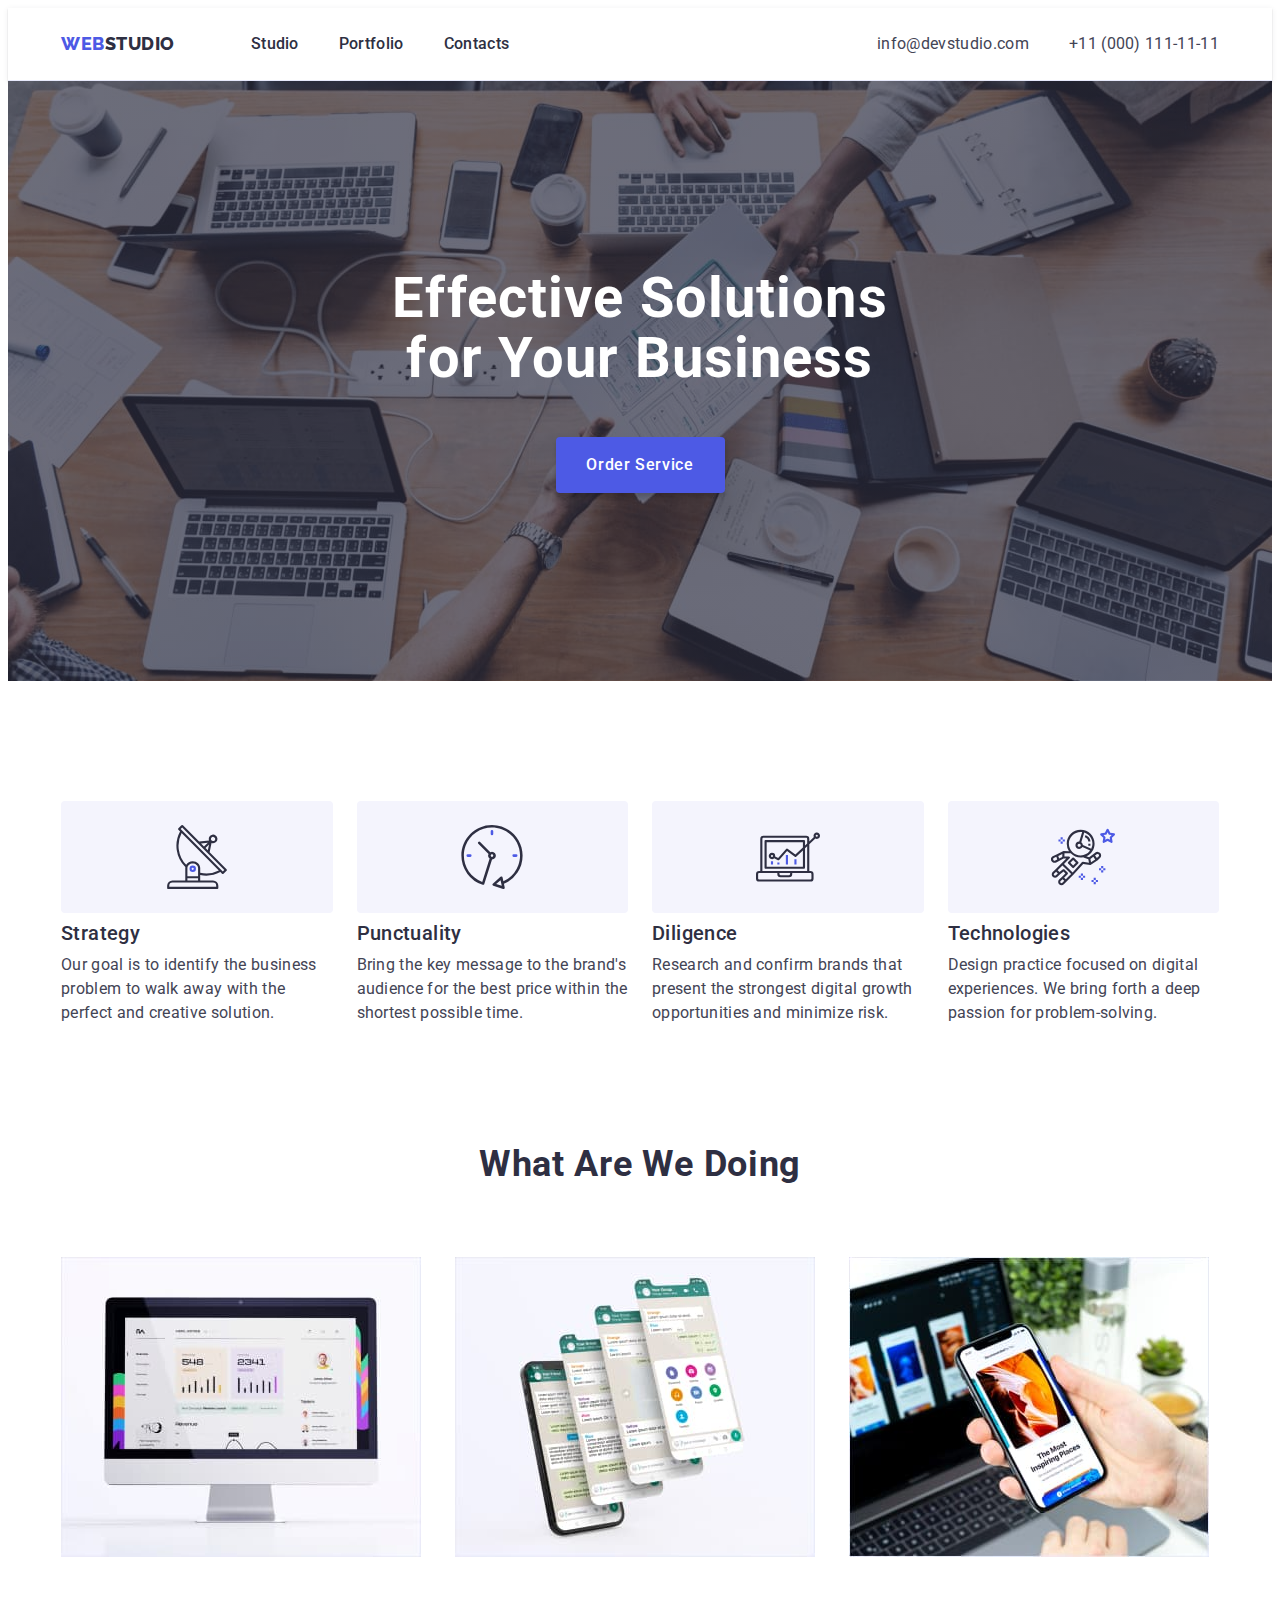
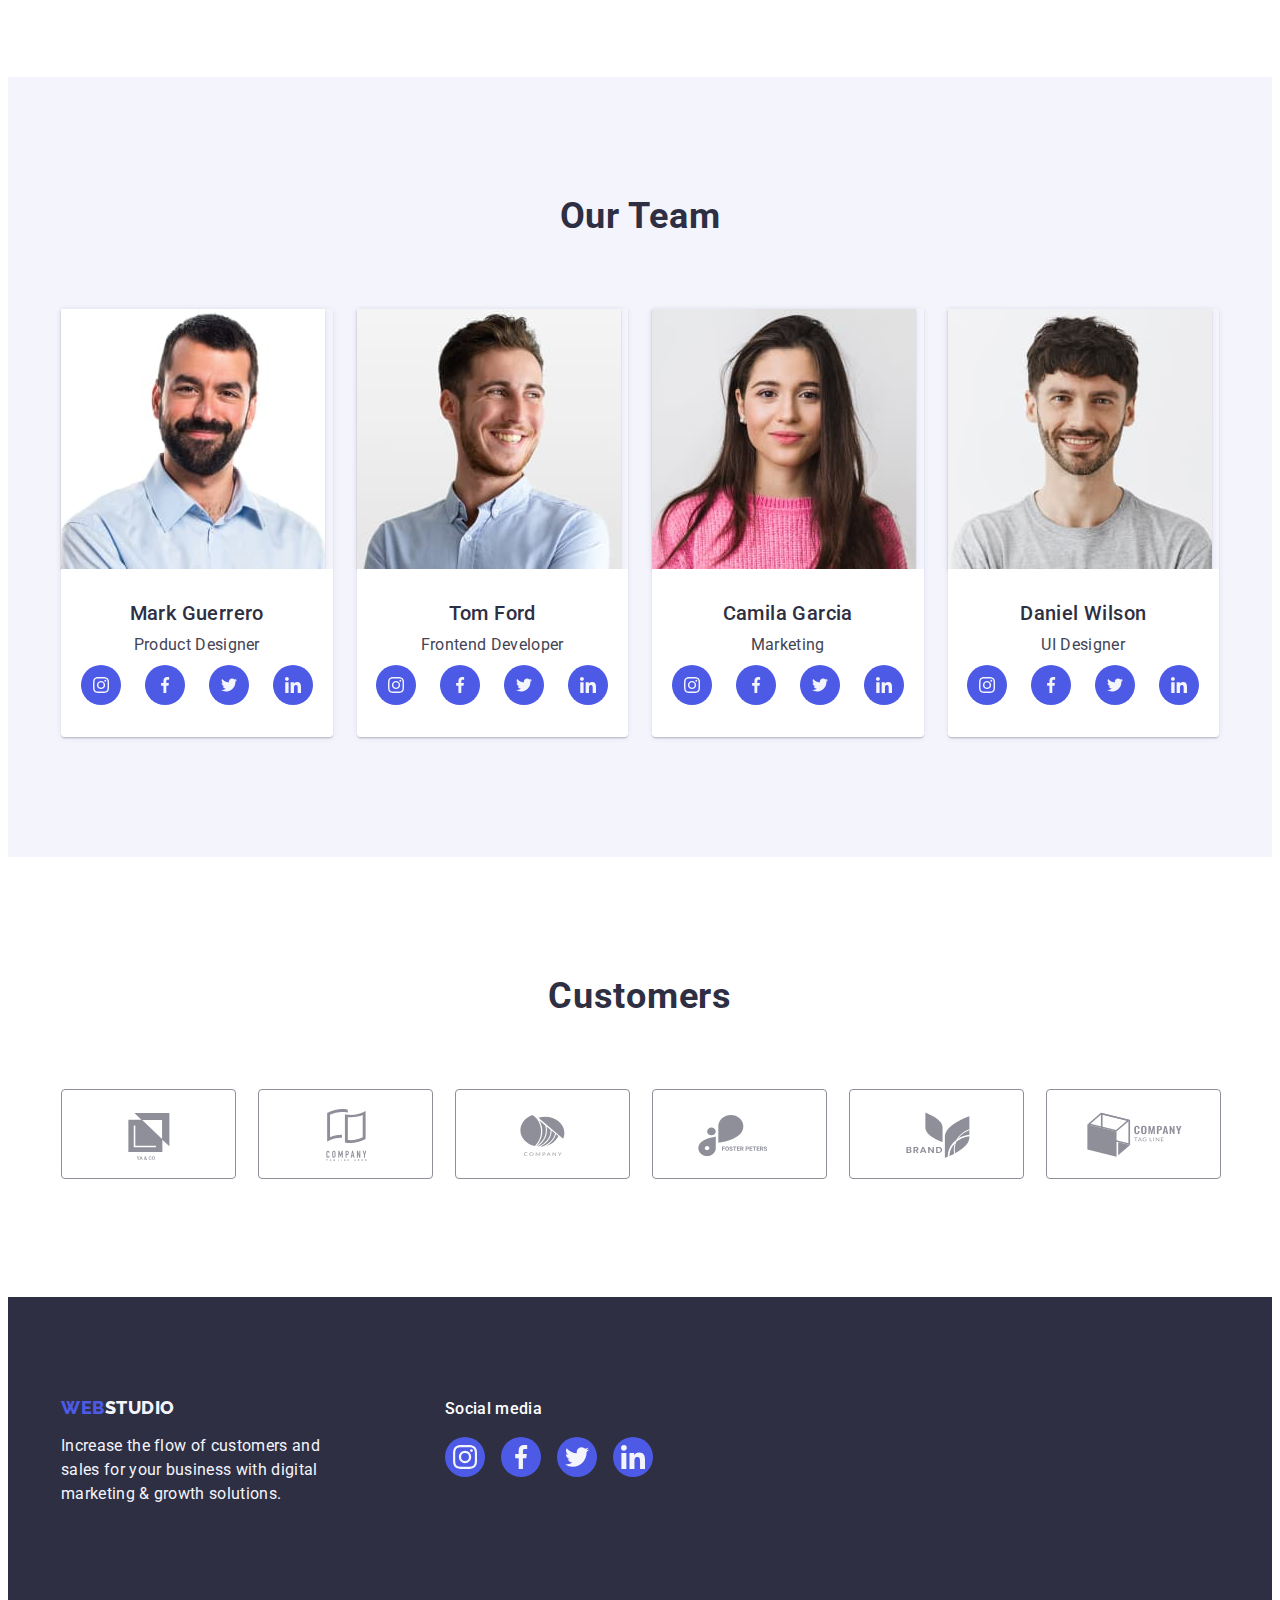
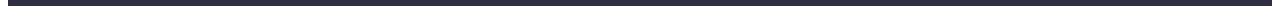
==== commit 53397f20: "hw5v2" ====
--- a/index.html
+++ b/index.html
@@ -23,7 +23,7 @@
         <nav class="nav-class">
           <a class="main-return-index link" href="./index.html">Web<span class="logo-studio">Studio</span></a>
           <ul class="flex-container list">
-            <li><a class="main-menu link drawt" href="./index.html">Studio</a></li>
+            <li><a class="main-menu link" href="./index.html">Studio</a></li>
             <li><a class="main-menu link" href="./portfolio.html">Portfolio</a></li>
             <li><a class="main-menu link" href="">Contacts</a></li>
           </ul>
--- a/css/styles.css
+++ b/css/styles.css
@@ -28,42 +28,56 @@
     font-size: 16px;
     line-height: 1.5;
     letter-spacing: 0.02em;
-    /* color: var(--background-color-body); */
-    color: var(--color-focus-blu);
+    color: var(--background-color-body);
+    /* color: var(--color-focus-blu); */
     display: block;
     gap: 40px;
     padding: 24px 0;
     position: relative;
-    transition: color 250ms var(--timing-function),
-                background-color 250ms var(--timing-function);
-}
-.drawt {}
-
-.drawt::after{
-   
+    transition: color 250ms var(--timing-function);
+               
+}
+.main-menu::after {
     content: "";
     position: absolute;
     width: 100%;
     height: 4px;
     left: 0;
-    /* bottom: 0; */
+    bottom: -1px;
+    display: block;
+    background-color: var(--color-focus-blu);
+    transform: scaleX(0);
+    bottom: -1px;
+    border-radius: 2px;
+    transition: transform 250ms var(--timing-function);
+}
+/* версия с продчеркиванием текущей страницы
+.drawt {
+    transition: color 250ms var(--timing-function);            
+}
+.drawt::after{
+    content: "";
+    position: absolute;
+    width: 100%;
+    height: 4px;
+    left: 0;
     bottom: -1px;
     display: block;
     background-color: var(--color-focus-blu);
     transform: scaleX(0);
      bottom: -1px;
     border-radius: 2px;
-    transition: transform 250ms var(--timing-function);
     transform: scaleX(1);
-}
-
- /* .main-menu:hover::after {
+} */
+
+.main-menu:hover::after {
      transform: scaleX(1);
- } */
+ }
 
  .main-menu:hover,
  .main-menu:focus {
-        color: var(--background-color-body);
+        color: var(--portfolio-filter-color);
+        
 }
 .nav-class {
     display: flex;
@@ -107,19 +121,25 @@
     transform: translateY(0%);
 }
 
+.portfolio-list:focus .portfolio-cashless-text {
+    transform: translateY(0%);
+}
 .portfolio-list:hover .portfolio-h-two {
     transform: translateY(0%);
 }
+.portfolio-list:focus .portfolio-h-two {
+    transform: translateY(0%);
+}
 .portfolio-list {
     display: block;
-    transition: box-shadow 250ms var(--timing-function), 
-                transform 250ms var(--timing-function);
+    transition: box-shadow 250ms var(--timing-function); 
+                /* transform 250ms var(--timing-function); */
 }
 .portfolio-list-card {
     padding: 32px 16px;
     border: 1px solid var(--color-border-portfolio);
     border-top: none;
-    /* transition: box-shadow 250ms var(--timing-function); */
+    transition: box-shadow 250ms var(--timing-function);
 }
 
 .portfolio-list:hover,
@@ -127,6 +147,7 @@
     box-shadow: 0px 1px 6px rgba(46, 47, 66, 0.08),
                 0px 1px 1px rgba(46, 47, 66, 0.16),
                 0px 2px 1px rgba(46, 47, 66, 0.08);
+                
 }
 
 .flex-container-menu-portfolio{
@@ -250,9 +271,8 @@
     border: none;
     box-shadow: 0px 4px 4px rgba(0, 0, 0, 0.15);
     border-radius: 4px;
-    /* transition-property: all; */
-    transition: background-color 250ms var(--timing-function);                color 250ms var(--timing-function);
-    }
+    transition: background-color 250ms var(--timing-function);  
+}            
    
 
 .main-button:hover,
@@ -492,7 +512,7 @@
     align-items: center;
     justify-content: center;
     transition: background-color 250ms var(--timing-function);
-            /* border 250ms var(--timing-function), */
+           
 }
 .team-soc-link:hover,
 .team-soc-link:focus {
@@ -521,7 +541,7 @@
     align-items: center;
     justify-content: center;
     transition: background-color 250ms var(--timing-function);
-            /* border 1250ms var(--timing-function), */
+         
 }
 
 .footer-soc-link:hover,
@@ -598,7 +618,7 @@
     background-color: var(--portfolio-filter-color);
     padding: 40px 32px;
     transform: translateY(100%);
-    transition: transform 250ms linear;
+    transition: transform 250ms var(--timing-function);
 
 }
 .portfolio-card{
@@ -648,6 +668,7 @@
     transition: background-color 250ms var(--timing-function),
                 border 250ms var(--timing-function);
 
+            /* color 250ms var(--timing-function), */
     margin-left: auto;
     
 }
@@ -655,16 +676,19 @@
 .modal-close:focus {
     border: none;
     background-color: var(--color-focus-blu);
+    fill: #ffffff;
 }
 .modal-close-icon {
-    fill: red;
-    color: black;
+   color: #2E2F42;
+    /* color: black; */
     transition: fill 250ms var(--timing-function);
+                /* background-color 250ms var(--timing-function); */
 }
 
 .modal-close-icon:hover,
 .modal-close-icon:focus {
     fill: #ffffff;
+    /* background-color: var(--color-focus-blu); */
 }
 
 .backdrop.is-hidden{
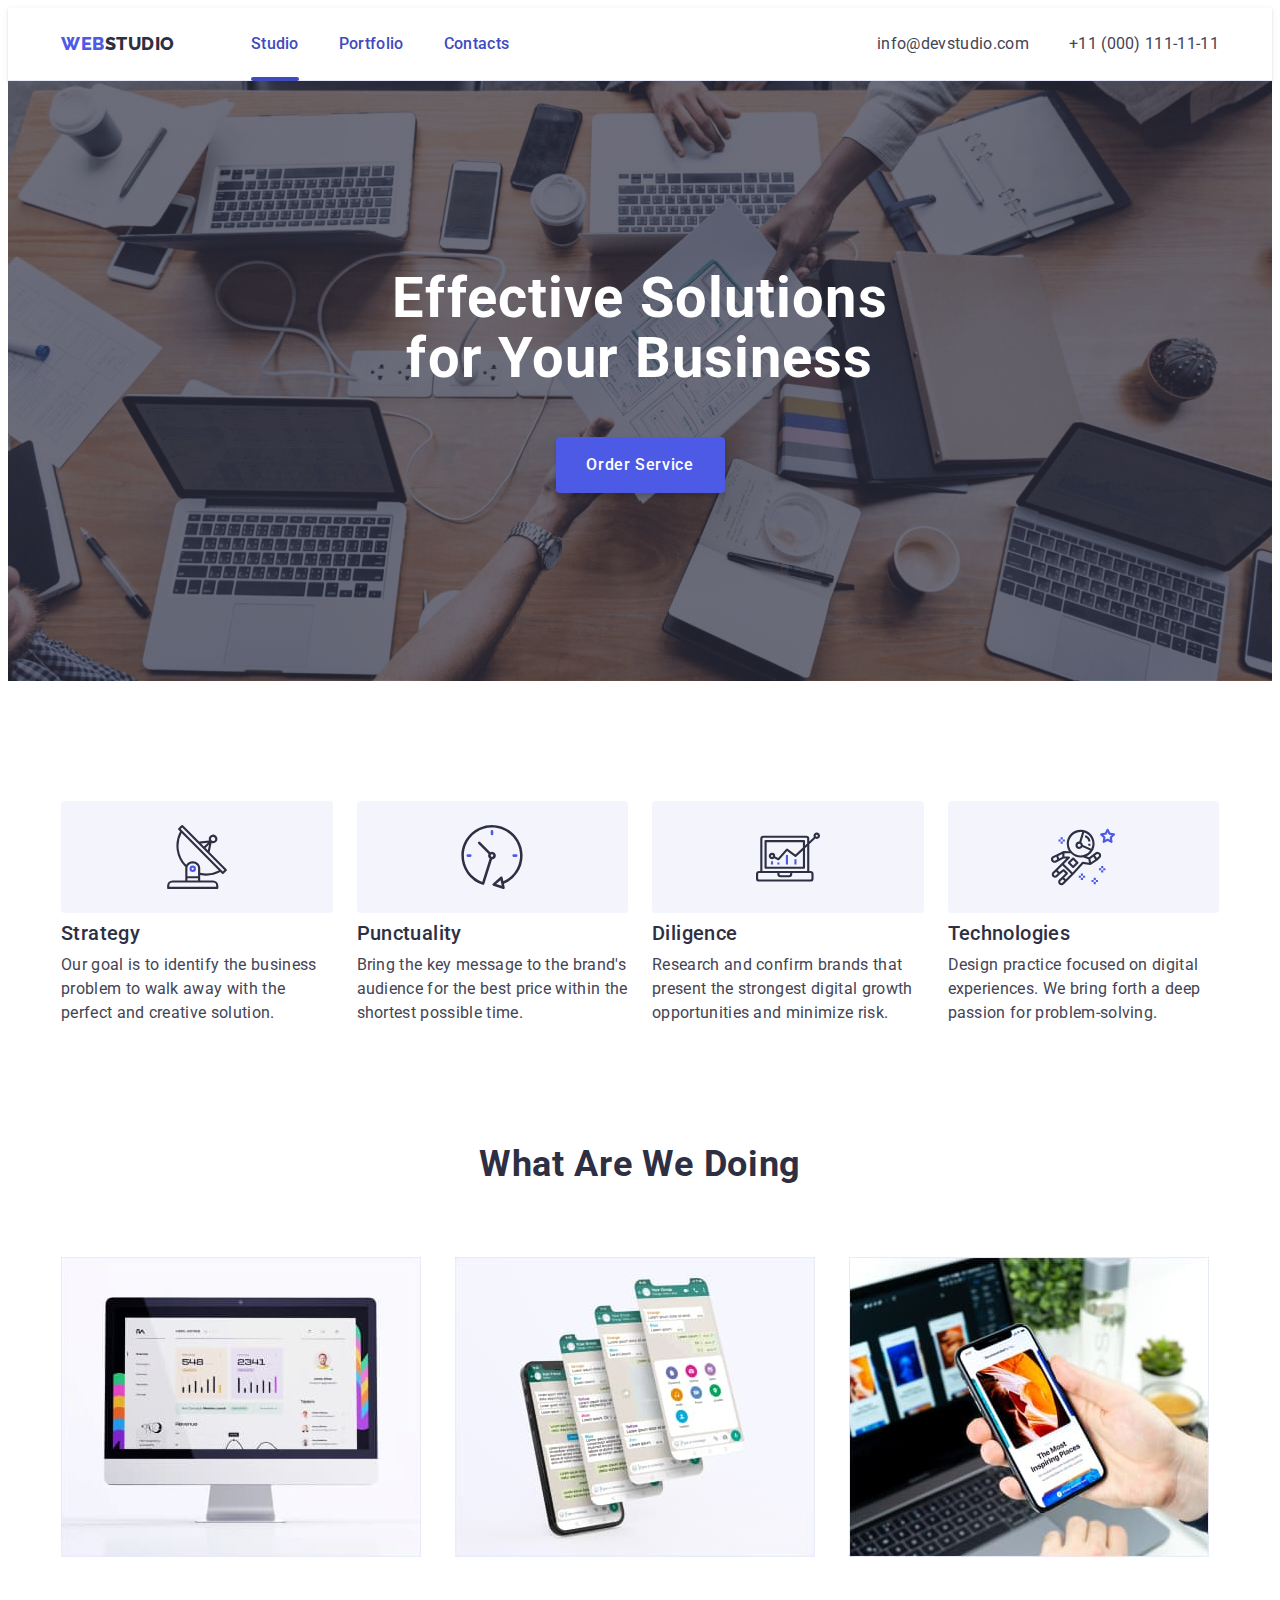
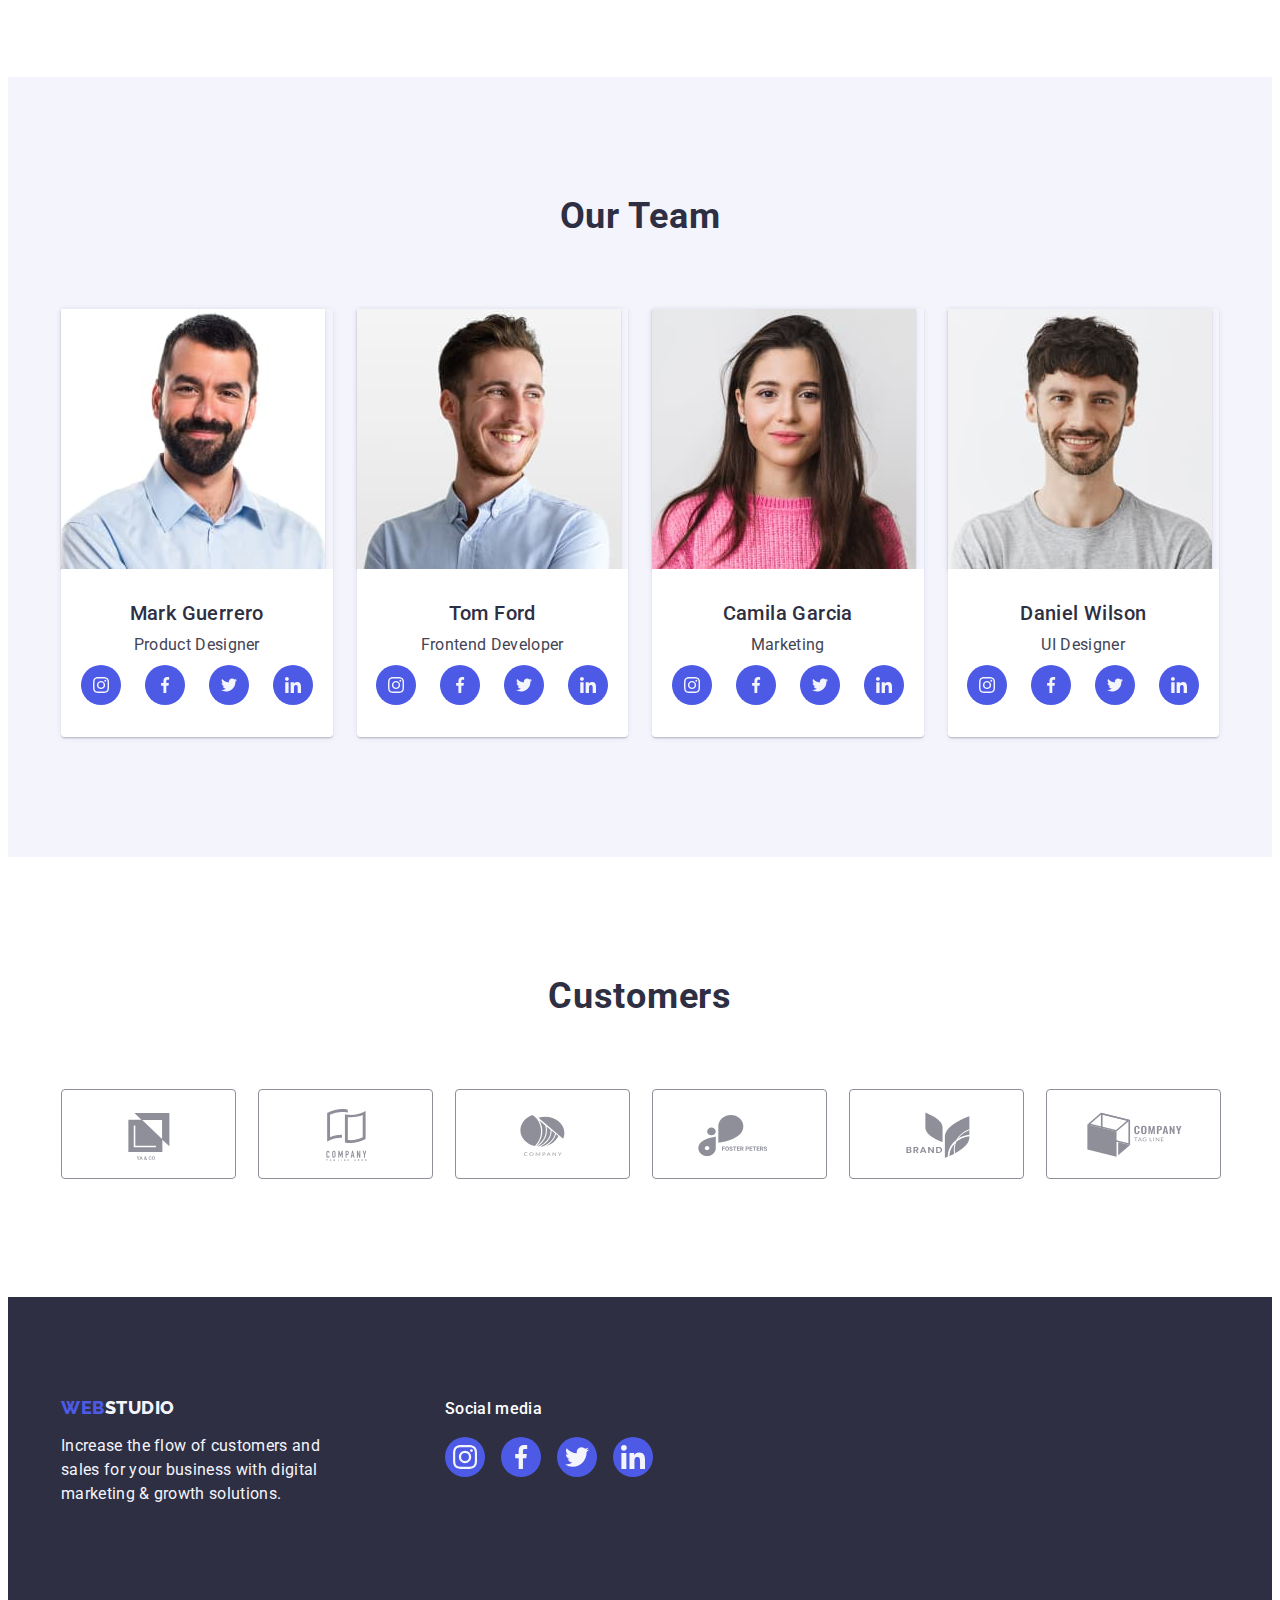
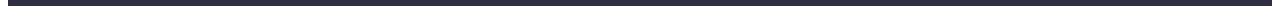
==== commit fa7b5b63: "hw5v3" ====
--- a/index.html
+++ b/index.html
@@ -23,7 +23,7 @@
         <nav class="nav-class">
           <a class="main-return-index link" href="./index.html">Web<span class="logo-studio">Studio</span></a>
           <ul class="flex-container list">
-            <li><a class="main-menu link" href="./index.html">Studio</a></li>
+            <li><a class="main-menu drawt link" href="./index.html">Studio</a></li>
             <li><a class="main-menu link" href="./portfolio.html">Portfolio</a></li>
             <li><a class="main-menu link" href="">Contacts</a></li>
           </ul>
--- a/css/styles.css
+++ b/css/styles.css
@@ -28,8 +28,8 @@
     font-size: 16px;
     line-height: 1.5;
     letter-spacing: 0.02em;
-    color: var(--background-color-body);
-    /* color: var(--color-focus-blu); */
+    /* color: var(--background-color-body); */
+    color: var(--color-focus-blu);
     display: block;
     gap: 40px;
     padding: 24px 0;
@@ -37,6 +37,7 @@
     transition: color 250ms var(--timing-function);
                
 }
+/* версия со всплывающим подчерком на ховере
 .main-menu::after {
     content: "";
     position: absolute;
@@ -50,8 +51,12 @@
     bottom: -1px;
     border-radius: 2px;
     transition: transform 250ms var(--timing-function);
-}
-/* версия с продчеркиванием текущей страницы
+} 
+.main-menu:hover::after {
+    transform: scaleX(1);
+}
+*/
+
 .drawt {
     transition: color 250ms var(--timing-function);            
 }
@@ -68,16 +73,10 @@
      bottom: -1px;
     border-radius: 2px;
     transform: scaleX(1);
-} */
-
-.main-menu:hover::after {
-     transform: scaleX(1);
- }
-
+}
  .main-menu:hover,
  .main-menu:focus {
-        color: var(--portfolio-filter-color);
-        
+        color: var(--background-color-body);     
 }
 .nav-class {
     display: flex;
